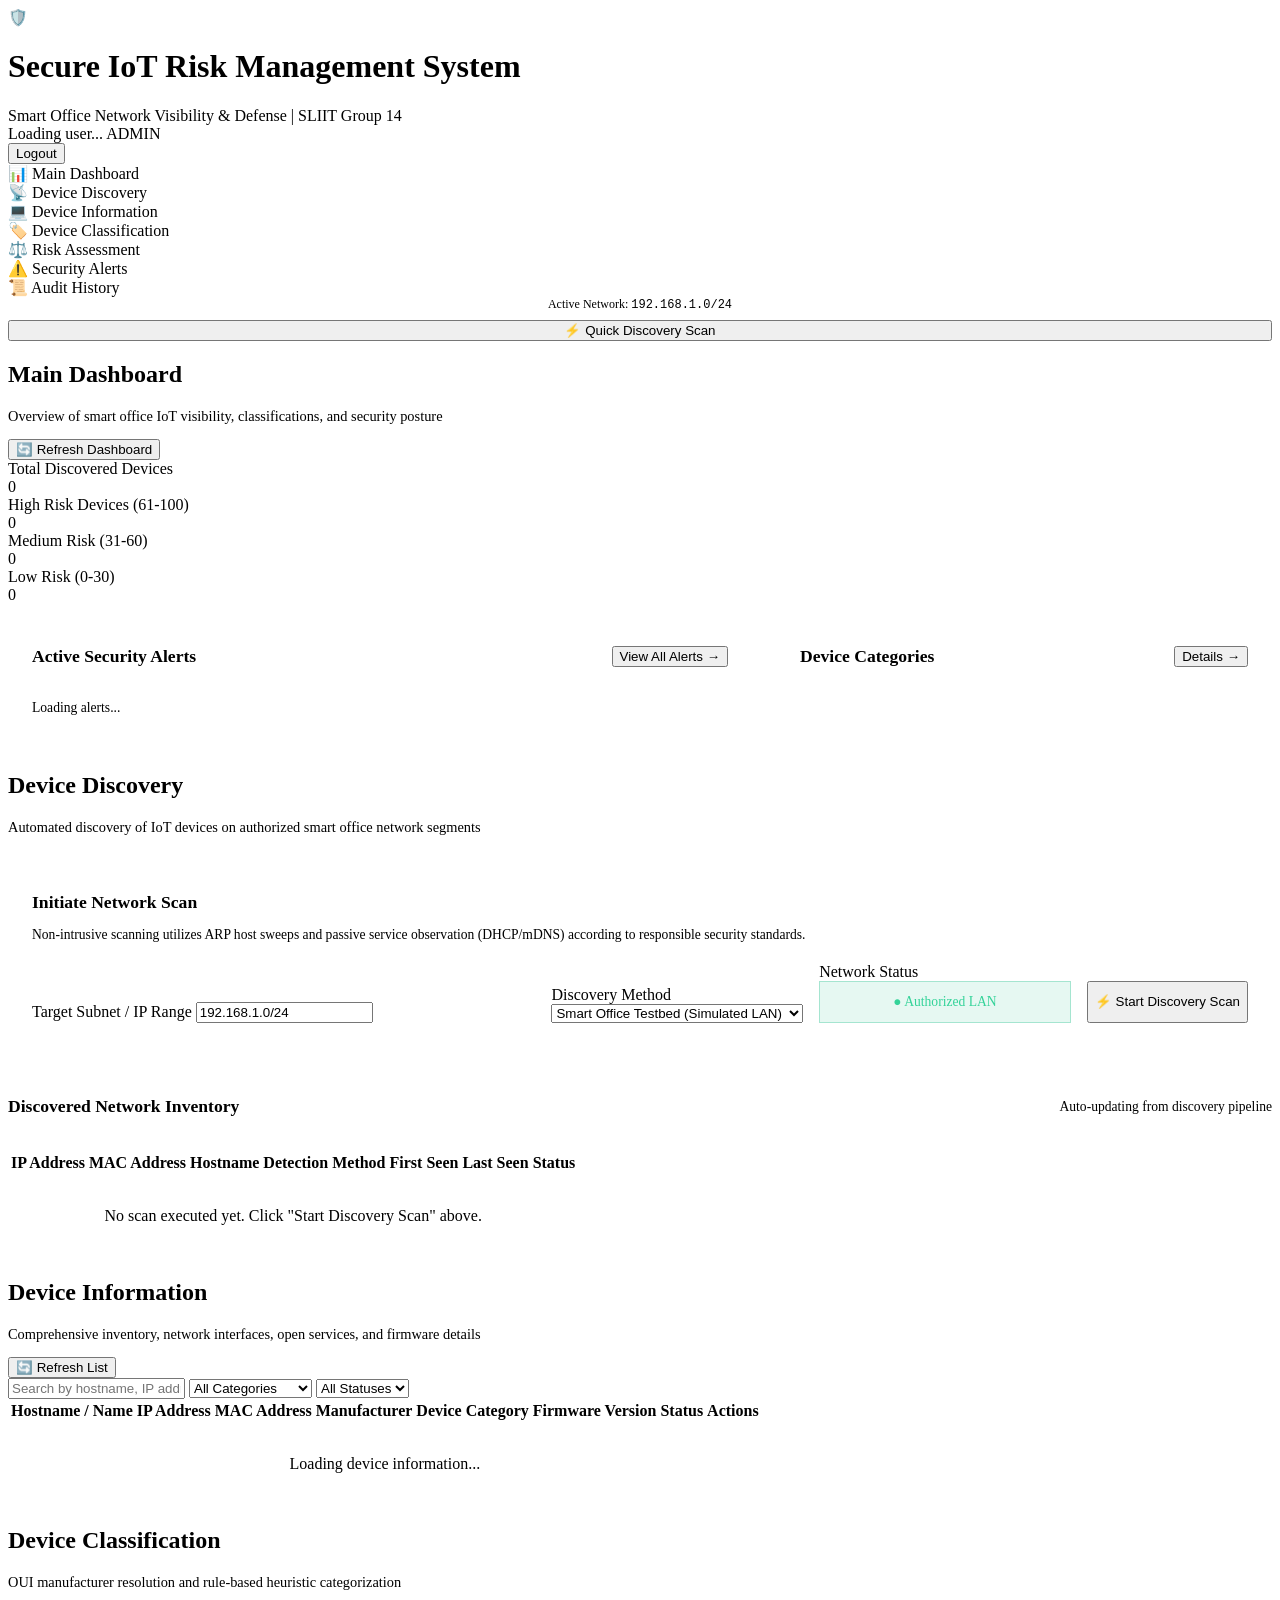
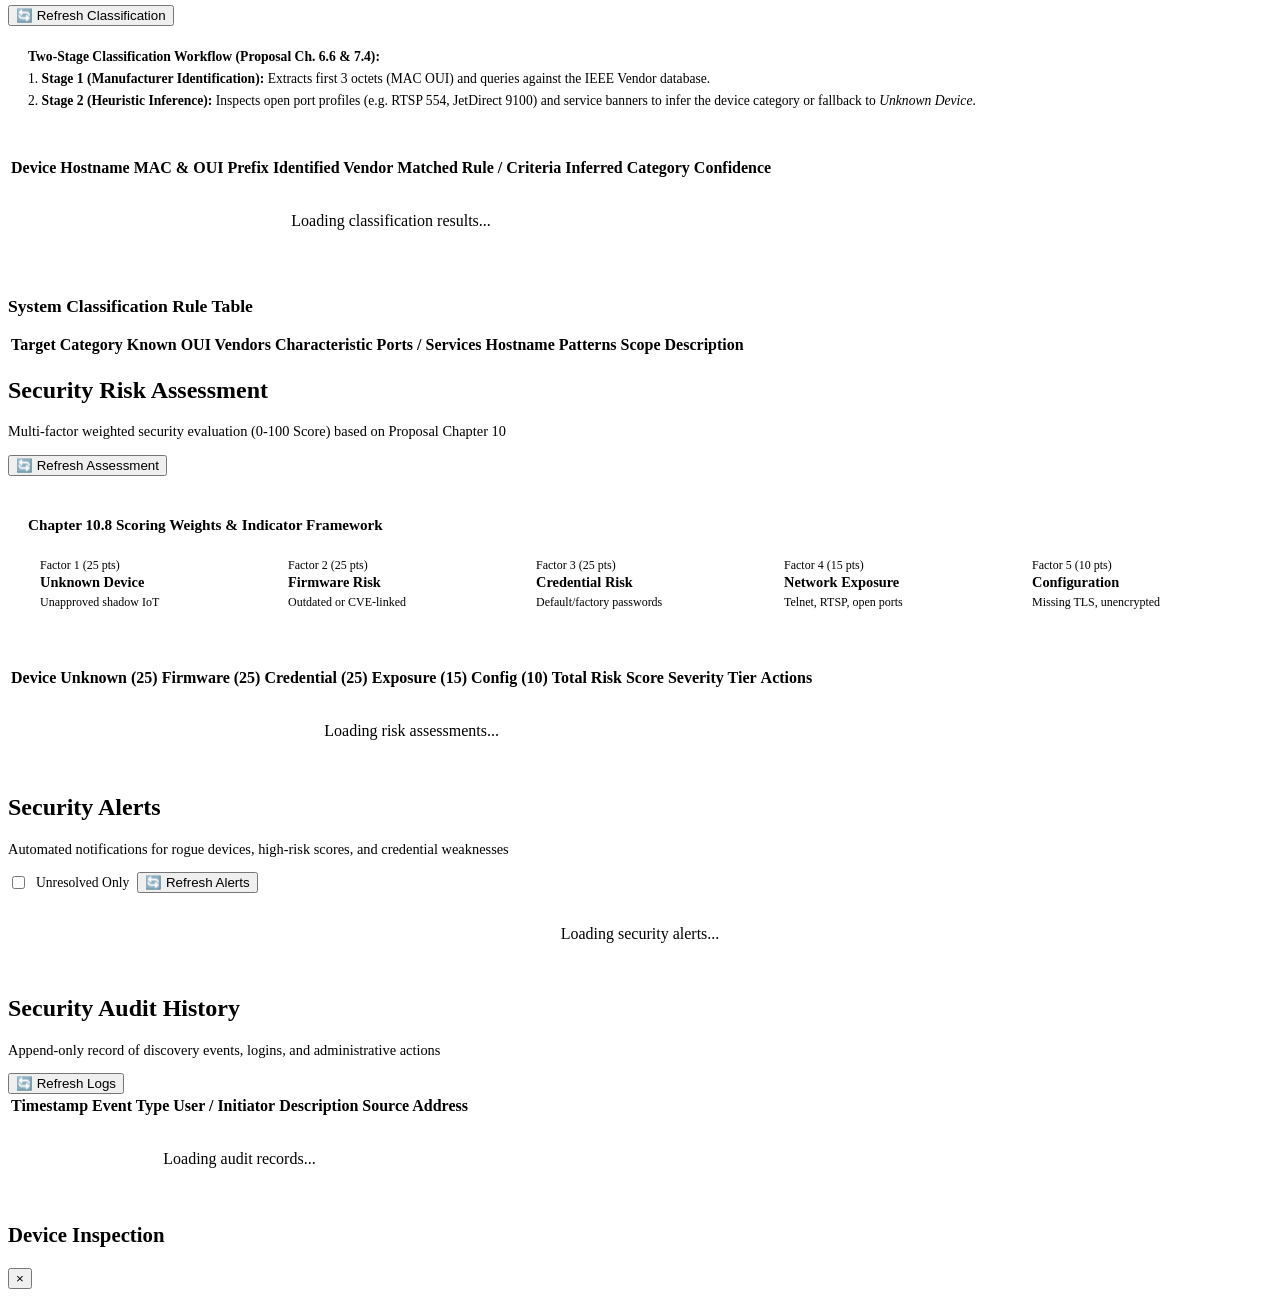
==== frontend/templates/index.html @ d56f6433 "Initial commit: Continuous IoT Risk Inspection System codebase" ====
<!DOCTYPE html>
<html lang="en">
<head>
  <meta charset="UTF-8">
  <meta name="viewport" content="width=device-width, initial-scale=1.0">
  <title>Secure IoT Device Discovery & Risk Management System</title>
  <link rel="stylesheet" href="/static/css/style.css">
</head>
<body>
  <!-- Header (Chapter 11.2) -->
  <header class="app-header">
    <div class="brand-section">
      <span class="brand-icon">🛡️</span>
      <div>
        <h1 class="brand-title">Secure IoT Risk Management System</h1>
        <div class="brand-sub">Smart Office Network Visibility & Defense | SLIIT Group 14</div>
      </div>
    </div>
    <div class="user-section">
      <div class="user-badge">
        <span id="user-display-name">Loading user...</span>
        <span id="user-role-badge" class="role-tag">ADMIN</span>
      </div>
      <button id="logout-btn" class="btn btn-secondary btn-sm" onclick="logout()">Logout</button>
    </div>
  </header>

  <!-- Main Application Body -->
  <div class="app-container">
    <!-- Navigation Sidebar (Item 3) -->
    <aside class="sidebar">
      <div class="nav-item active" data-view="dashboard-view" id="nav-dashboard">
        <span>📊</span> Main Dashboard
      </div>
      <div class="nav-item" data-view="discovery-view" id="nav-discovery">
        <span>📡</span> Device Discovery
      </div>
      <div class="nav-item" data-view="info-view" id="nav-info">
        <span>💻</span> Device Information
      </div>
      <div class="nav-item" data-view="classification-view" id="nav-classification">
        <span>🏷️</span> Device Classification
      </div>
      <div class="nav-item" data-view="risk-view" id="nav-risk">
        <span>⚖️</span> Risk Assessment
      </div>
      <div class="nav-item" data-view="alerts-view" id="nav-alerts">
        <span>⚠️</span> Security Alerts
        <span id="unresolved-alert-count" class="badge badge-high" style="margin-left: auto; display: none;">0</span>
      </div>
      <div class="nav-item" data-view="audit-view" id="nav-audit">
        <span>📜</span> Audit History
      </div>

      <div class="sidebar-bottom">
        <div style="font-size: 0.75rem; color: var(--text-muted); text-align: center; margin-bottom: 0.5rem;">
          Active Network: <code>192.168.1.0/24</code>
        </div>
        <button class="btn" style="width: 100%; justify-content: center;" onclick="quickScan()">
          ⚡ Quick Discovery Scan
        </button>
      </div>
    </aside>

    <!-- Main Content Area -->
    <main class="content-area">

      <!-- ================================================================= -->
      <!-- 1. MAIN DASHBOARD VIEW (Item 2)                                   -->
      <!-- ================================================================= -->
      <section id="dashboard-view" class="view-section active">
        <div class="page-title-row">
          <div>
            <h2 class="page-title">Main Dashboard</h2>
            <p style="color: var(--text-muted); font-size: 0.9rem;">Overview of smart office IoT visibility, classifications, and security posture</p>
          </div>
          <button class="btn btn-secondary btn-sm" onclick="loadDashboardOverview()">🔄 Refresh Dashboard</button>
        </div>

        <!-- Metric Stat Cards -->
        <div class="stats-grid">
          <div class="stat-card primary">
            <div class="stat-label">Total Discovered Devices</div>
            <div id="dash-stat-total" class="stat-value">0</div>
          </div>
          <div class="stat-card danger">
            <div class="stat-label">High Risk Devices (61-100)</div>
            <div id="dash-stat-high" class="stat-value">0</div>
          </div>
          <div class="stat-card warning">
            <div class="stat-label">Medium Risk (31-60)</div>
            <div id="dash-stat-medium" class="stat-value">0</div>
          </div>
          <div class="stat-card success">
            <div class="stat-label">Low Risk (0-30)</div>
            <div id="dash-stat-low" class="stat-value">0</div>
          </div>
        </div>

        <div style="display: grid; grid-template-columns: 3fr 2fr; gap: 1.5rem; margin-bottom: 2rem;">
          <!-- Recent Critical Alerts Summary -->
          <div style="background-color: var(--bg-card); border: 1px solid var(--border-color); border-radius: var(--radius); padding: 1.5rem;">
            <div style="display: flex; justify-content: space-between; align-items: center; margin-bottom: 1rem;">
              <h3 style="font-size: 1.1rem;">Active Security Alerts</h3>
              <button class="btn btn-secondary btn-sm" onclick="navigateTo('alerts-view')">View All Alerts →</button>
            </div>
            <div id="dash-recent-alerts">
              <div style="color: var(--text-muted); font-size: 0.85rem;">Loading alerts...</div>
            </div>
          </div>

          <!-- Network Classification Summary -->
          <div style="background-color: var(--bg-card); border: 1px solid var(--border-color); border-radius: var(--radius); padding: 1.5rem;">
            <div style="display: flex; justify-content: space-between; align-items: center; margin-bottom: 1rem;">
              <h3 style="font-size: 1.1rem;">Device Categories</h3>
              <button class="btn btn-secondary btn-sm" onclick="navigateTo('classification-view')">Details →</button>
            </div>
            <div id="dash-category-list" style="display: flex; flex-direction: column; gap: 0.75rem;">
              <!-- Dynamic bars -->
            </div>
          </div>
        </div>
      </section>

      <!-- ================================================================= -->
      <!-- 2. DEVICE DISCOVERY PAGE (Item 4)                                -->
      <!-- ================================================================= -->
      <section id="discovery-view" class="view-section">
        <div class="page-title-row">
          <div>
            <h2 class="page-title">Device Discovery</h2>
            <p style="color: var(--text-muted); font-size: 0.9rem;">Automated discovery of IoT devices on authorized smart office network segments</p>
          </div>
        </div>

        <!-- Discovery Controls Box -->
        <div style="background-color: var(--bg-card); border: 1px solid var(--border-color); border-radius: var(--radius); padding: 1.5rem; margin-bottom: 2rem;">
          <h3 style="font-size: 1.1rem; margin-bottom: 0.75rem;">Initiate Network Scan</h3>
          <p style="font-size: 0.85rem; color: var(--text-muted); margin-bottom: 1.25rem;">
            Non-intrusive scanning utilizes ARP host sweeps and passive service observation (DHCP/mDNS) according to responsible security standards.
          </p>

          <div style="display: grid; grid-template-columns: 2fr 1fr 1fr auto; gap: 1rem; align-items: end;">
            <div>
              <label class="form-label" for="scan-subnet">Target Subnet / IP Range</label>
              <input type="text" id="scan-subnet" class="form-input" value="192.168.1.0/24">
            </div>
            <div>
              <label class="form-label" for="scan-mode">Discovery Method</label>
              <select id="scan-mode" class="filter-select" style="width: 100%;">
                <option value="simulated">Smart Office Testbed (Simulated LAN)</option>
                <option value="active">Active Local Host Sweep (ARP/Socket)</option>
              </select>
            </div>
            <div>
              <label class="form-label">Network Status</label>
              <div style="padding: 0.75rem; background-color: rgba(16, 185, 129, 0.1); border: 1px solid rgba(16, 185, 129, 0.3); border-radius: var(--radius); color: #34d399; font-size: 0.85rem; text-align: center;">
                ● Authorized LAN
              </div>
            </div>
            <div>
              <button id="exec-scan-btn" class="btn" onclick="executeDiscoveryScan()" style="height: 42px;">
                ⚡ Start Discovery Scan
              </button>
            </div>
          </div>

          <div id="scan-feedback" style="margin-top: 1rem; display: none; padding: 0.75rem; border-radius: var(--radius); font-size: 0.85rem;"></div>
        </div>

        <!-- Discovered Assets Table -->
        <div style="display: flex; justify-content: space-between; align-items: center; margin-bottom: 1rem;">
          <h3 style="font-size: 1.1rem;">Discovered Network Inventory</h3>
          <span style="font-size: 0.85rem; color: var(--text-muted);">Auto-updating from discovery pipeline</span>
        </div>

        <div class="table-container">
          <table class="data-table">
            <thead>
              <tr>
                <th>IP Address</th>
                <th>MAC Address</th>
                <th>Hostname</th>
                <th>Detection Method</th>
                <th>First Seen</th>
                <th>Last Seen</th>
                <th>Status</th>
              </tr>
            </thead>
            <tbody id="discovery-table-body">
              <tr>
                <td colspan="7" style="text-align: center; color: var(--text-muted); padding: 2rem;">No scan executed yet. Click "Start Discovery Scan" above.</td>
              </tr>
            </tbody>
          </table>
        </div>
      </section>

      <!-- ================================================================= -->
      <!-- 3. DEVICE INFORMATION PAGE (Item 5)                              -->
      <!-- ================================================================= -->
      <section id="info-view" class="view-section">
        <div class="page-title-row">
          <div>
            <h2 class="page-title">Device Information</h2>
            <p style="color: var(--text-muted); font-size: 0.9rem;">Comprehensive inventory, network interfaces, open services, and firmware details</p>
          </div>
          <button class="btn btn-secondary btn-sm" onclick="loadDeviceInventory()">🔄 Refresh List</button>
        </div>

        <!-- Search & Filter Controls -->
        <div class="controls-bar">
          <input type="text" id="info-search" class="search-input" placeholder="Search by hostname, IP address, MAC, or manufacturer..." oninput="filterDeviceInventory()">
          <select id="info-filter-type" class="filter-select" onchange="filterDeviceInventory()">
            <option value="">All Categories</option>
            <option value="CCTV Camera">CCTV Camera</option>
            <option value="Printer">Printer</option>
            <option value="Smart Lock">Smart Lock</option>
            <option value="Sensor">Sensor</option>
            <option value="Smart Plug">Smart Plug</option>
            <option value="Network Device">Network Device</option>
            <option value="Unknown Device">Unknown Device</option>
          </select>
          <select id="info-filter-status" class="filter-select" onchange="filterDeviceInventory()">
            <option value="">All Statuses</option>
            <option value="Online">Online</option>
            <option value="Offline">Offline</option>
          </select>
        </div>

        <!-- Device Info Table -->
        <div class="table-container">
          <table class="data-table">
            <thead>
              <tr>
                <th>Hostname / Name</th>
                <th>IP Address</th>
                <th>MAC Address</th>
                <th>Manufacturer</th>
                <th>Device Category</th>
                <th>Firmware Version</th>
                <th>Status</th>
                <th>Actions</th>
              </tr>
            </thead>
            <tbody id="info-table-body">
              <tr>
                <td colspan="8" style="text-align: center; color: var(--text-muted); padding: 2rem;">Loading device information...</td>
              </tr>
            </tbody>
          </table>
        </div>
      </section>

      <!-- ================================================================= -->
      <!-- 4. DEVICE CLASSIFICATION PAGE (Item 6)                           -->
      <!-- ================================================================= -->
      <section id="classification-view" class="view-section">
        <div class="page-title-row">
          <div>
            <h2 class="page-title">Device Classification</h2>
            <p style="color: var(--text-muted); font-size: 0.9rem;">OUI manufacturer resolution and rule-based heuristic categorization</p>
          </div>
          <button class="btn btn-secondary btn-sm" onclick="loadClassificationData()">🔄 Refresh Classification</button>
        </div>

        <!-- Methodology Banner -->
        <div style="background-color: var(--bg-card); border: 1px solid var(--border-color); border-radius: var(--radius); padding: 1.25rem; margin-bottom: 1.5rem; font-size: 0.85rem; line-height: 1.6;">
          <strong>Two-Stage Classification Workflow (Proposal Ch. 6.6 & 7.4):</strong>
          <br>
          1. <strong>Stage 1 (Manufacturer Identification):</strong> Extracts first 3 octets (MAC OUI) and queries against the IEEE Vendor database.
          <br>
          2. <strong>Stage 2 (Heuristic Inference):</strong> Inspects open port profiles (e.g. RTSP 554, JetDirect 9100) and service banners to infer the device category or fallback to <em>Unknown Device</em>.
        </div>

        <div class="table-container" style="margin-bottom: 2rem;">
          <table class="data-table">
            <thead>
              <tr>
                <th>Device Hostname</th>
                <th>MAC & OUI Prefix</th>
                <th>Identified Vendor</th>
                <th>Matched Rule / Criteria</th>
                <th>Inferred Category</th>
                <th>Confidence</th>
              </tr>
            </thead>
            <tbody id="classification-table-body">
              <tr>
                <td colspan="6" style="text-align: center; color: var(--text-muted); padding: 2rem;">Loading classification results...</td>
              </tr>
            </tbody>
          </table>
        </div>

        <!-- Predefined Classification Rules Reference Table -->
        <h3 style="font-size: 1.1rem; margin-bottom: 1rem;">System Classification Rule Table</h3>
        <div class="table-container">
          <table class="data-table">
            <thead>
              <tr>
                <th>Target Category</th>
                <th>Known OUI Vendors</th>
                <th>Characteristic Ports / Services</th>
                <th>Hostname Patterns</th>
                <th>Scope Description</th>
              </tr>
            </thead>
            <tbody id="rules-table-body">
              <!-- Dynamically populated from /api/classification/rules -->
            </tbody>
          </table>
        </div>
      </section>

      <!-- ================================================================= -->
      <!-- 5. RISK ASSESSMENT PAGE (Item 7)                                  -->
      <!-- ================================================================= -->
      <section id="risk-view" class="view-section">
        <div class="page-title-row">
          <div>
            <h2 class="page-title">Security Risk Assessment</h2>
            <p style="color: var(--text-muted); font-size: 0.9rem;">Multi-factor weighted security evaluation (0-100 Score) based on Proposal Chapter 10</p>
          </div>
          <button class="btn btn-secondary btn-sm" onclick="loadRiskAssessmentData()">🔄 Refresh Assessment</button>
        </div>

        <!-- 5-Factor Model Summary Cards -->
        <div style="background-color: var(--bg-card); border: 1px solid var(--border-color); border-radius: var(--radius); padding: 1.25rem; margin-bottom: 1.5rem;">
          <h4 style="font-size: 0.95rem; margin-bottom: 0.75rem;">Chapter 10.8 Scoring Weights & Indicator Framework</h4>
          <div style="display: grid; grid-template-columns: repeat(auto-fit, minmax(180px, 1fr)); gap: 1rem;">
            <div style="background-color: var(--bg-main); padding: 0.75rem; border-radius: var(--radius); border-left: 3px solid var(--danger);">
              <div style="font-size: 0.75rem; color: var(--text-muted);">Factor 1 (25 pts)</div>
              <strong style="font-size: 0.9rem;">Unknown Device</strong>
              <div style="font-size: 0.75rem; color: var(--text-muted); margin-top: 0.25rem;">Unapproved shadow IoT</div>
            </div>
            <div style="background-color: var(--bg-main); padding: 0.75rem; border-radius: var(--radius); border-left: 3px solid var(--danger);">
              <div style="font-size: 0.75rem; color: var(--text-muted);">Factor 2 (25 pts)</div>
              <strong style="font-size: 0.9rem;">Firmware Risk</strong>
              <div style="font-size: 0.75rem; color: var(--text-muted); margin-top: 0.25rem;">Outdated or CVE-linked</div>
            </div>
            <div style="background-color: var(--bg-main); padding: 0.75rem; border-radius: var(--radius); border-left: 3px solid var(--danger);">
              <div style="font-size: 0.75rem; color: var(--text-muted);">Factor 3 (25 pts)</div>
              <strong style="font-size: 0.9rem;">Credential Risk</strong>
              <div style="font-size: 0.75rem; color: var(--text-muted); margin-top: 0.25rem;">Default/factory passwords</div>
            </div>
            <div style="background-color: var(--bg-main); padding: 0.75rem; border-radius: var(--radius); border-left: 3px solid var(--warning);">
              <div style="font-size: 0.75rem; color: var(--text-muted);">Factor 4 (15 pts)</div>
              <strong style="font-size: 0.9rem;">Network Exposure</strong>
              <div style="font-size: 0.75rem; color: var(--text-muted); margin-top: 0.25rem;">Telnet, RTSP, open ports</div>
            </div>
            <div style="background-color: var(--bg-main); padding: 0.75rem; border-radius: var(--radius); border-left: 3px solid var(--primary);">
              <div style="font-size: 0.75rem; color: var(--text-muted);">Factor 5 (10 pts)</div>
              <strong style="font-size: 0.9rem;">Configuration</strong>
              <div style="font-size: 0.75rem; color: var(--text-muted); margin-top: 0.25rem;">Missing TLS, unencrypted</div>
            </div>
          </div>
        </div>

        <!-- Risk Assessment Table -->
        <div class="table-container">
          <table class="data-table">
            <thead>
              <tr>
                <th>Device</th>
                <th>Unknown (25)</th>
                <th>Firmware (25)</th>
                <th>Credential (25)</th>
                <th>Exposure (15)</th>
                <th>Config (10)</th>
                <th>Total Risk Score</th>
                <th>Severity Tier</th>
                <th>Actions</th>
              </tr>
            </thead>
            <tbody id="risk-table-body">
              <tr>
                <td colspan="9" style="text-align: center; color: var(--text-muted); padding: 2rem;">Loading risk assessments...</td>
              </tr>
            </tbody>
          </table>
        </div>
      </section>

      <!-- ================================================================= -->
      <!-- 6. ALERTS SECTION (Item 8)                                       -->
      <!-- ================================================================= -->
      <section id="alerts-view" class="view-section">
        <div class="page-title-row">
          <div>
            <h2 class="page-title">Security Alerts</h2>
            <p style="color: var(--text-muted); font-size: 0.9rem;">Automated notifications for rogue devices, high-risk scores, and credential weaknesses</p>
          </div>
          <div style="display: flex; gap: 0.5rem; align-items: center;">
            <label style="display: flex; align-items: center; gap: 0.5rem; font-size: 0.85rem; color: var(--text-muted); cursor: pointer;">
              <input type="checkbox" id="unresolved-alerts-check" onchange="loadAlerts()"> Unresolved Only
            </label>
            <button class="btn btn-secondary btn-sm" onclick="loadAlerts()">🔄 Refresh Alerts</button>
          </div>
        </div>

        <!-- Alert Cards Container -->
        <div id="alerts-feed-container">
          <div style="text-align: center; color: var(--text-muted); padding: 2rem;">Loading security alerts...</div>
        </div>
      </section>

      <!-- ================================================================= -->
      <!-- 7. AUDIT LOG VIEW                                                 -->
      <!-- ================================================================= -->
      <section id="audit-view" class="view-section">
        <div class="page-title-row">
          <div>
            <h2 class="page-title">Security Audit History</h2>
            <p style="color: var(--text-muted); font-size: 0.9rem;">Append-only record of discovery events, logins, and administrative actions</p>
          </div>
          <button class="btn btn-secondary btn-sm" onclick="loadAuditLogs()">🔄 Refresh Logs</button>
        </div>

        <div class="table-container">
          <table class="data-table">
            <thead>
              <tr>
                <th>Timestamp</th>
                <th>Event Type</th>
                <th>User / Initiator</th>
                <th>Description</th>
                <th>Source Address</th>
              </tr>
            </thead>
            <tbody id="audit-table-body">
              <tr>
                <td colspan="5" style="text-align: center; color: var(--text-muted); padding: 2rem;">Loading audit records...</td>
              </tr>
            </tbody>
          </table>
        </div>
      </section>

    </main>
  </div>

  <!-- Device Detail / Risk Factor Modal Dialog -->
  <div id="detail-modal" class="modal-backdrop">
    <div class="modal-box">
      <div class="modal-header">
        <div>
          <h3 id="modal-device-name" style="font-size: 1.3rem;">Device Inspection</h3>
          <div id="modal-device-meta" style="font-size: 0.85rem; color: var(--text-muted); margin-top: 0.25rem;"></div>
        </div>
        <button class="close-btn" onclick="closeDetailModal()">&times;</button>
      </div>

      <div id="modal-content">
        <!-- Injected dynamic content -->
      </div>
    </div>
  </div>

  <script src="/static/js/auth.js"></script>
  <script src="/static/js/app.js"></script>
</body>
</html>
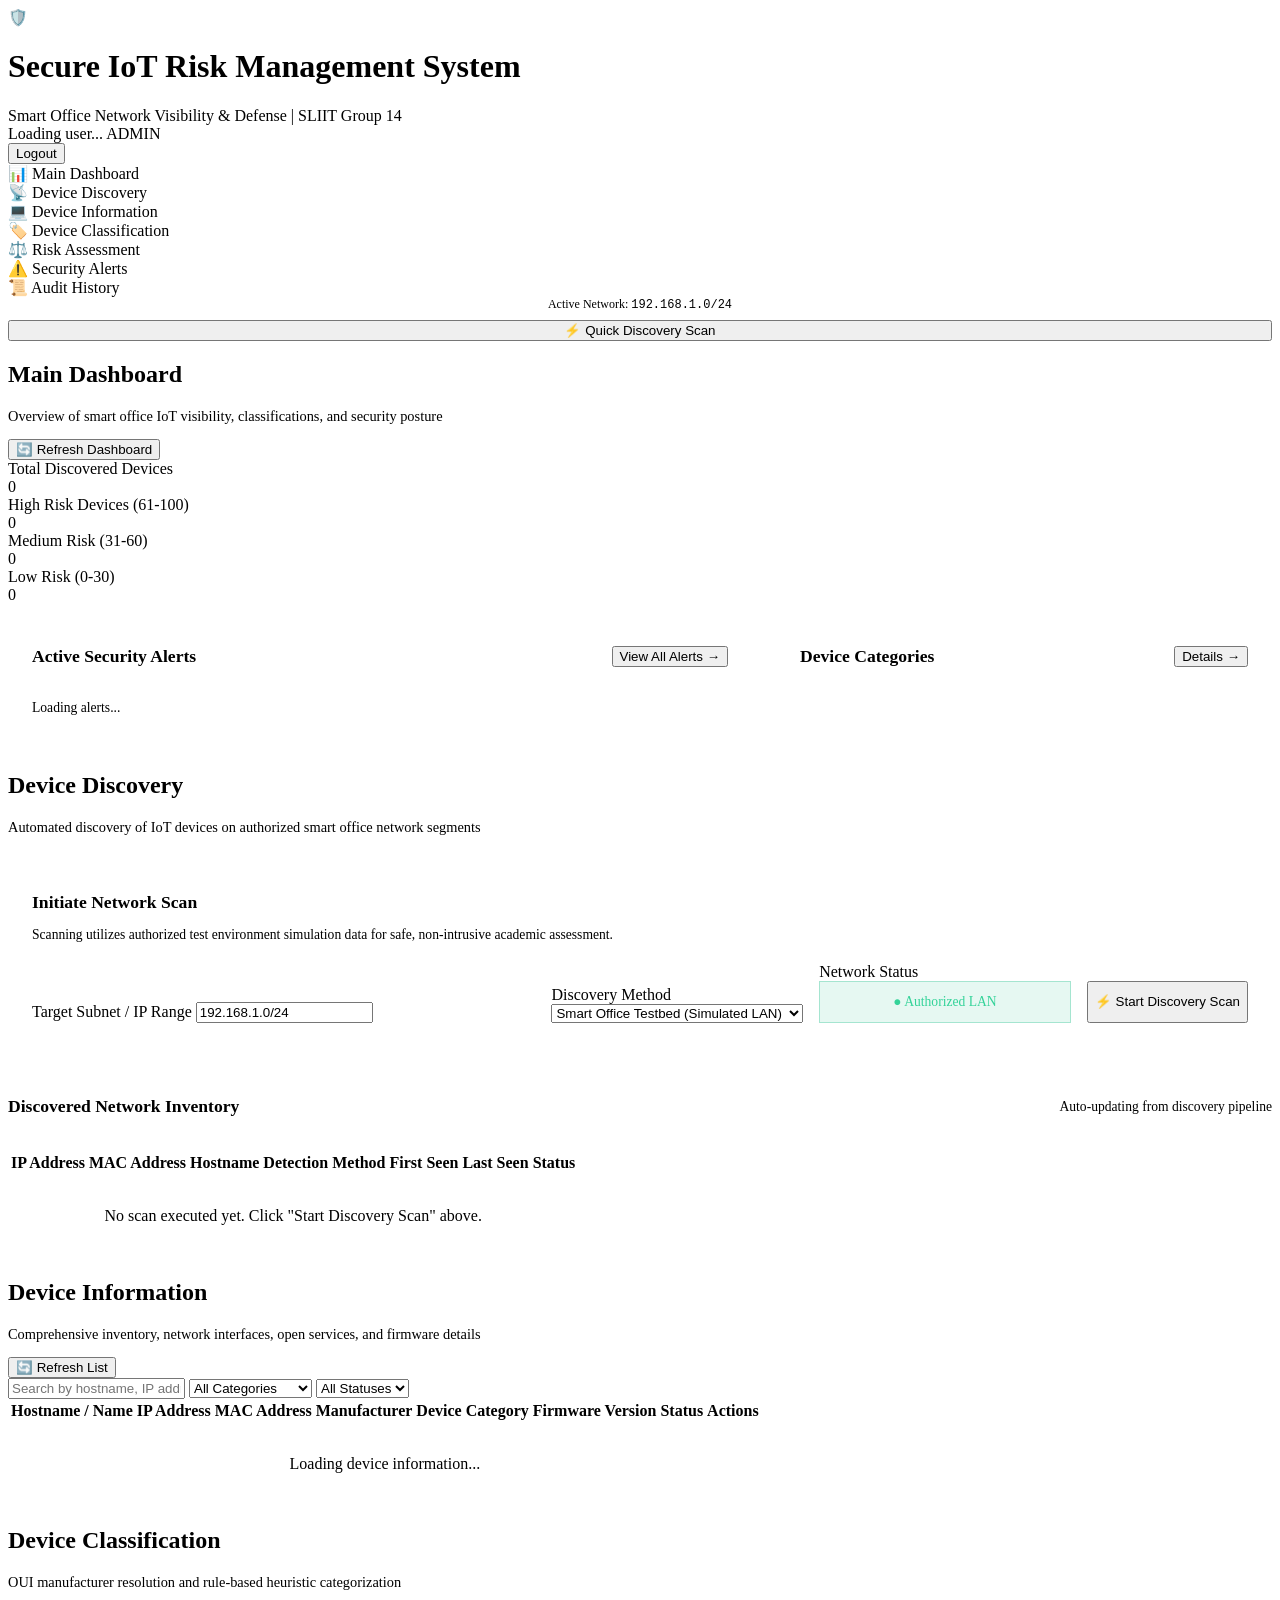
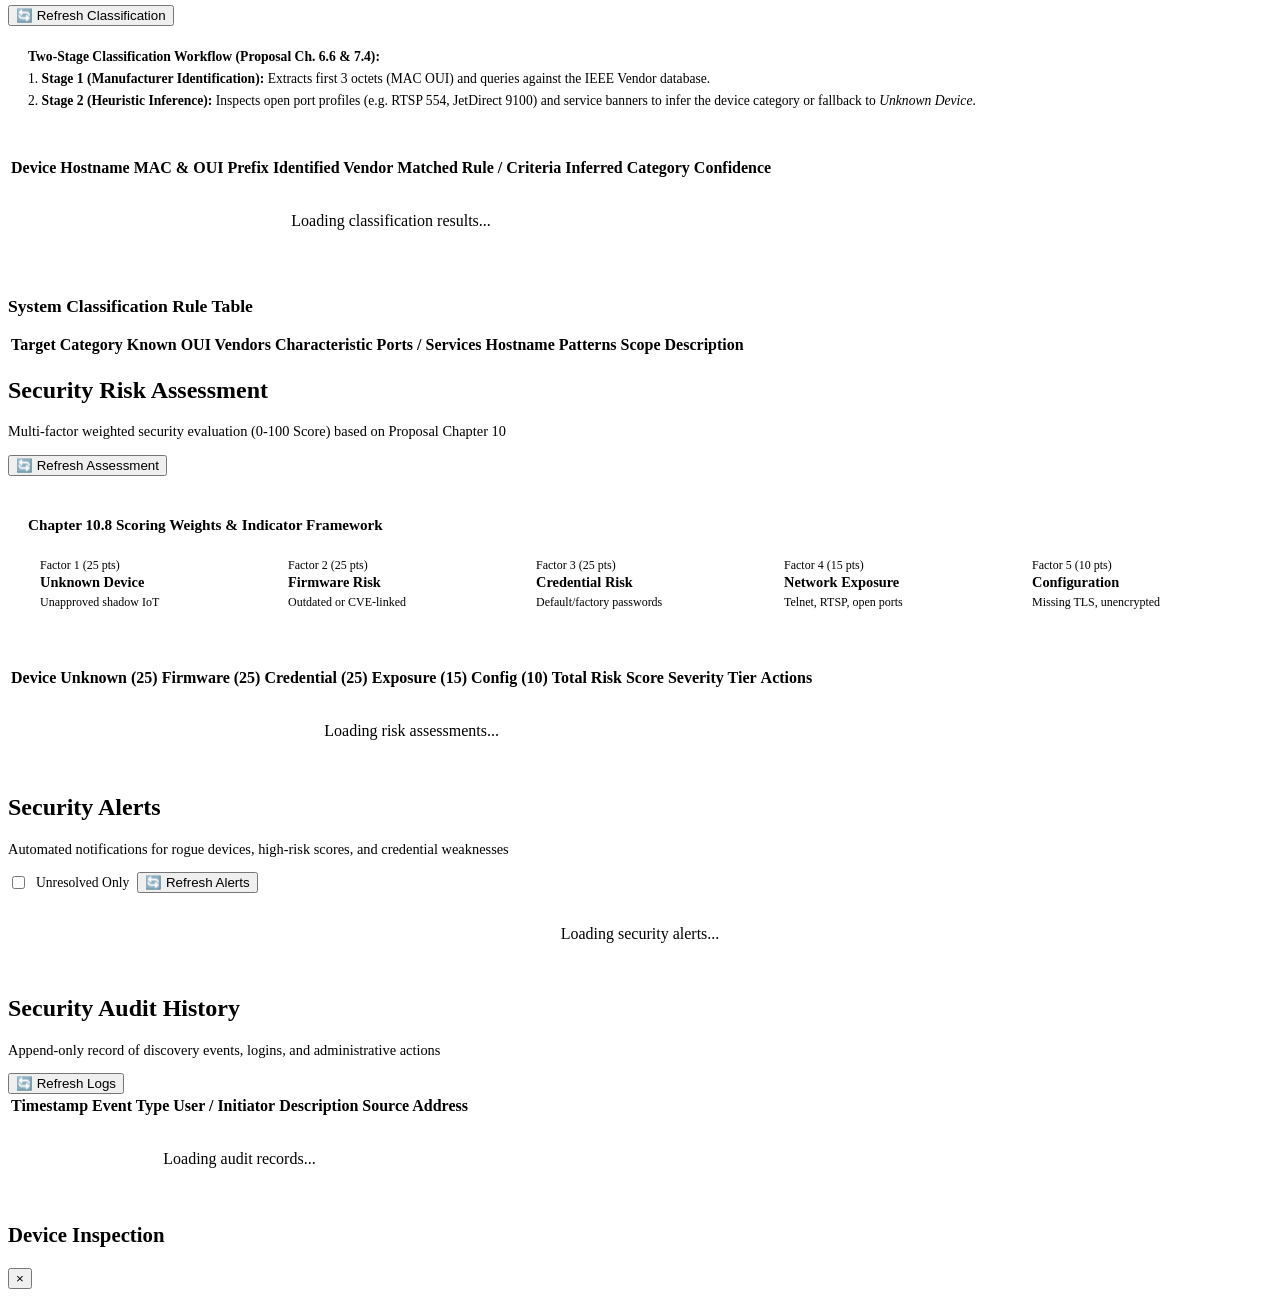
==== commit f917299a: "fix: resolve SQLite deadlock during discovery and finalize E2E review" ====
--- a/frontend/templates/index.html
+++ b/frontend/templates/index.html
@@ -98,7 +98,7 @@
         </div>
 
         <div style="display: grid; grid-template-columns: 3fr 2fr; gap: 1.5rem; margin-bottom: 2rem;">
-          <!-- Recent Critical Alerts Summary -->
+          <!-- Recent High Alerts Summary -->
           <div style="background-color: var(--bg-card); border: 1px solid var(--border-color); border-radius: var(--radius); padding: 1.5rem;">
             <div style="display: flex; justify-content: space-between; align-items: center; margin-bottom: 1rem;">
               <h3 style="font-size: 1.1rem;">Active Security Alerts</h3>
@@ -137,7 +137,7 @@
         <div style="background-color: var(--bg-card); border: 1px solid var(--border-color); border-radius: var(--radius); padding: 1.5rem; margin-bottom: 2rem;">
           <h3 style="font-size: 1.1rem; margin-bottom: 0.75rem;">Initiate Network Scan</h3>
           <p style="font-size: 0.85rem; color: var(--text-muted); margin-bottom: 1.25rem;">
-            Non-intrusive scanning utilizes ARP host sweeps and passive service observation (DHCP/mDNS) according to responsible security standards.
+            Scanning utilizes authorized test environment simulation data for safe, non-intrusive academic assessment.
           </p>
 
           <div style="display: grid; grid-template-columns: 2fr 1fr 1fr auto; gap: 1rem; align-items: end;">
@@ -149,7 +149,7 @@
               <label class="form-label" for="scan-mode">Discovery Method</label>
               <select id="scan-mode" class="filter-select" style="width: 100%;">
                 <option value="simulated">Smart Office Testbed (Simulated LAN)</option>
-                <option value="active">Active Local Host Sweep (ARP/Socket)</option>
+                <option value="active">Active Local Host Sweep (Fallback to Simulation)</option>
               </select>
             </div>
             <div>
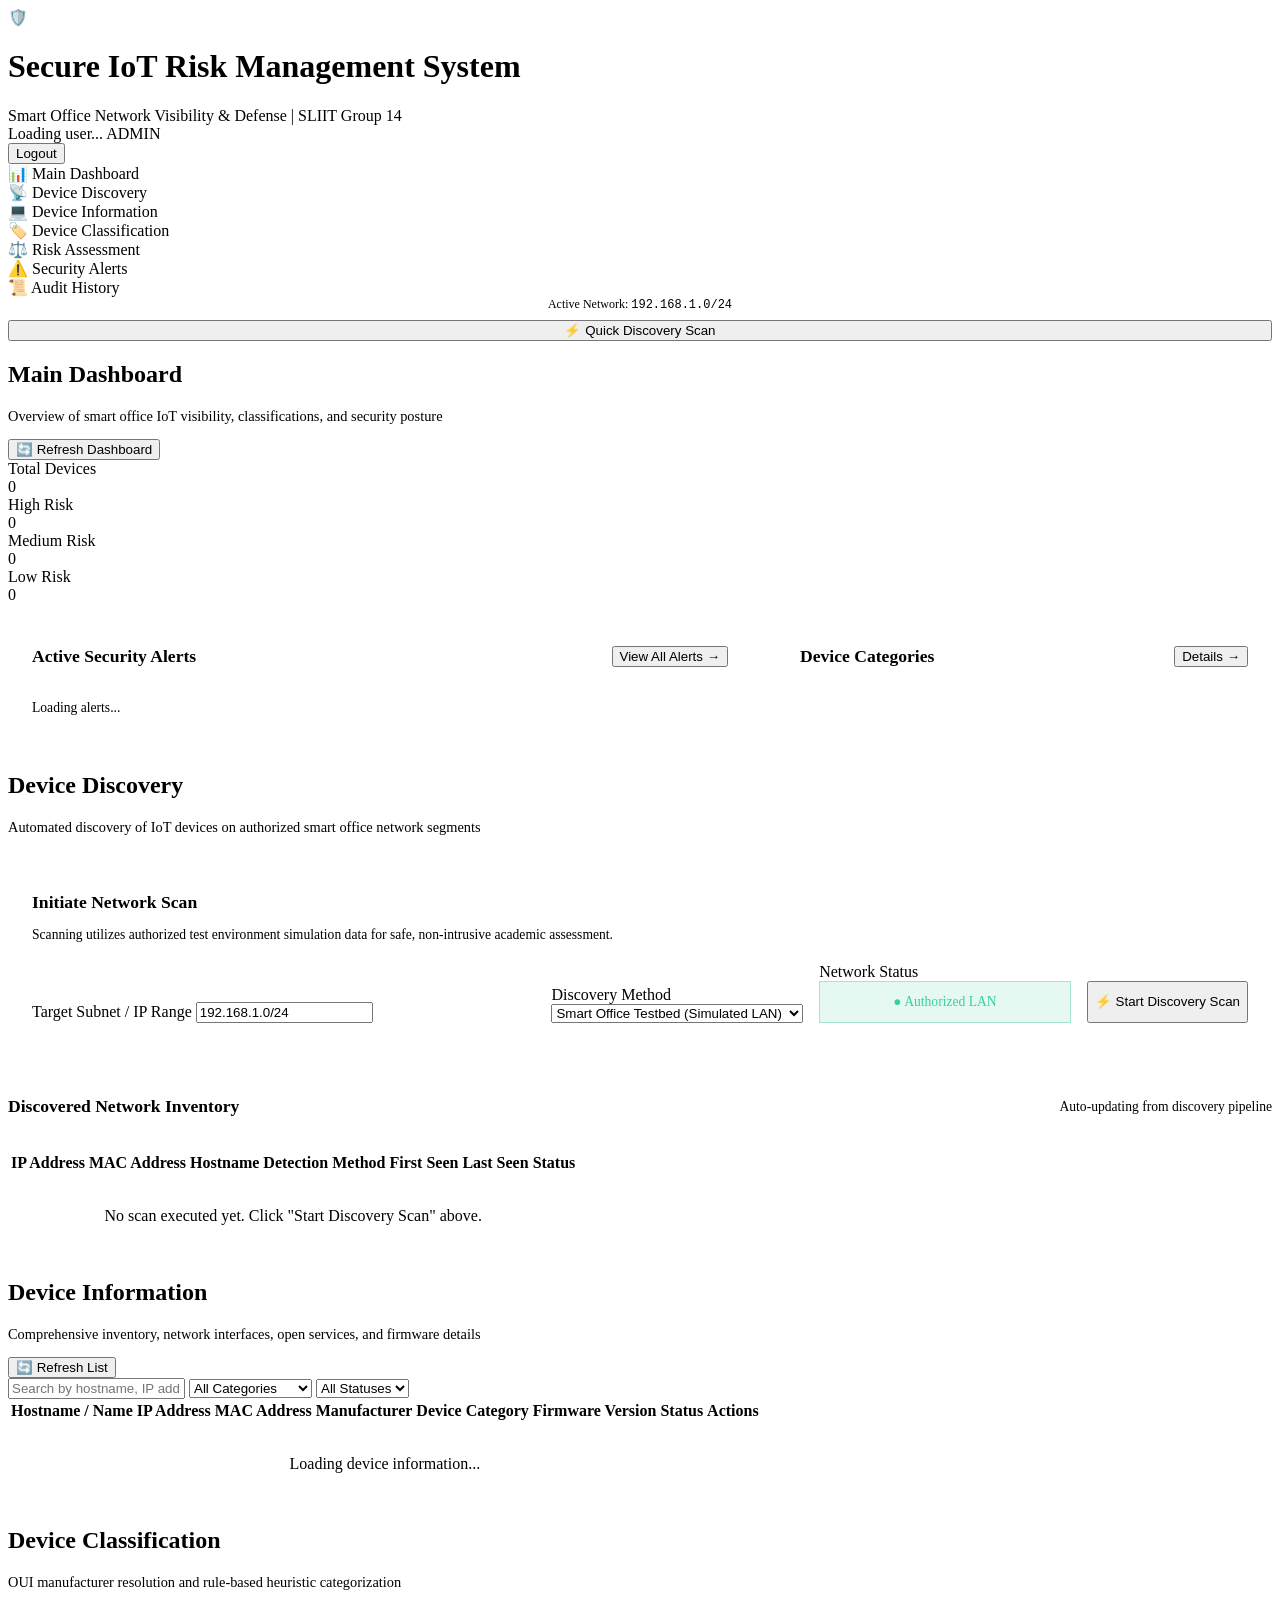
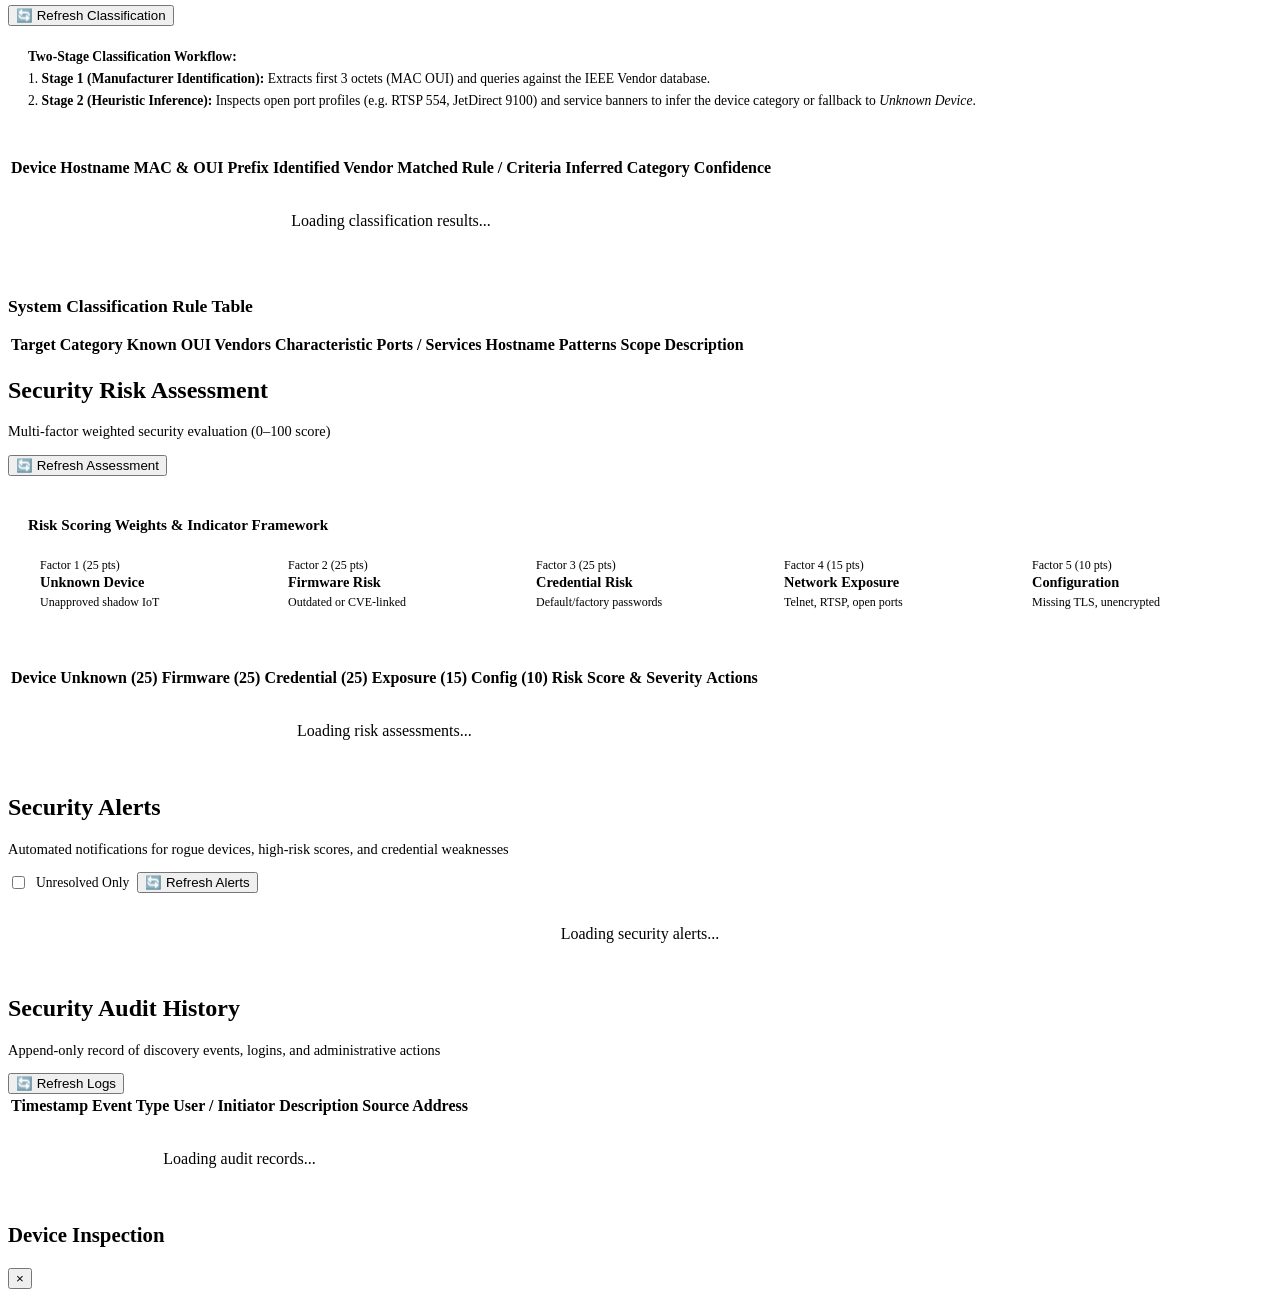
==== commit e2924f8d: "UI: Complete SOC dashboard redesign, remove academic references, and deduplicate alerts" ====
--- a/frontend/templates/index.html
+++ b/frontend/templates/index.html
@@ -4,7 +4,7 @@
   <meta charset="UTF-8">
   <meta name="viewport" content="width=device-width, initial-scale=1.0">
   <title>Secure IoT Device Discovery & Risk Management System</title>
-  <link rel="stylesheet" href="/static/css/style.css">
+  <link rel="stylesheet" href="/static/css/style.css?v=2">
 </head>
 <body>
   <!-- Header (Chapter 11.2) -->
@@ -79,21 +79,21 @@
 
         <!-- Metric Stat Cards -->
         <div class="stats-grid">
-          <div class="stat-card primary">
-            <div class="stat-label">Total Discovered Devices</div>
+          <div class="stat-card" style="border-top: 3px solid var(--primary);">
+            <div class="stat-label">Total Devices</div>
             <div id="dash-stat-total" class="stat-value">0</div>
           </div>
-          <div class="stat-card danger">
-            <div class="stat-label">High Risk Devices (61-100)</div>
-            <div id="dash-stat-high" class="stat-value">0</div>
-          </div>
-          <div class="stat-card warning">
-            <div class="stat-label">Medium Risk (31-60)</div>
-            <div id="dash-stat-medium" class="stat-value">0</div>
-          </div>
-          <div class="stat-card success">
-            <div class="stat-label">Low Risk (0-30)</div>
-            <div id="dash-stat-low" class="stat-value">0</div>
+          <div class="stat-card" style="border-top: 3px solid var(--danger);">
+            <div class="stat-label">High Risk</div>
+            <div id="dash-stat-high" class="stat-value" style="color: var(--danger);">0</div>
+          </div>
+          <div class="stat-card" style="border-top: 3px solid var(--warning);">
+            <div class="stat-label">Medium Risk</div>
+            <div id="dash-stat-medium" class="stat-value" style="color: var(--warning);">0</div>
+          </div>
+          <div class="stat-card" style="border-top: 3px solid var(--success);">
+            <div class="stat-label">Low Risk</div>
+            <div id="dash-stat-low" class="stat-value" style="color: var(--success);">0</div>
           </div>
         </div>
 
@@ -266,7 +266,7 @@
 
         <!-- Methodology Banner -->
         <div style="background-color: var(--bg-card); border: 1px solid var(--border-color); border-radius: var(--radius); padding: 1.25rem; margin-bottom: 1.5rem; font-size: 0.85rem; line-height: 1.6;">
-          <strong>Two-Stage Classification Workflow (Proposal Ch. 6.6 & 7.4):</strong>
+          <strong>Two-Stage Classification Workflow:</strong>
           <br>
           1. <strong>Stage 1 (Manufacturer Identification):</strong> Extracts first 3 octets (MAC OUI) and queries against the IEEE Vendor database.
           <br>
@@ -320,14 +320,14 @@
         <div class="page-title-row">
           <div>
             <h2 class="page-title">Security Risk Assessment</h2>
-            <p style="color: var(--text-muted); font-size: 0.9rem;">Multi-factor weighted security evaluation (0-100 Score) based on Proposal Chapter 10</p>
+            <p style="color: var(--text-muted); font-size: 0.9rem;">Multi-factor weighted security evaluation (0–100 score)</p>
           </div>
           <button class="btn btn-secondary btn-sm" onclick="loadRiskAssessmentData()">🔄 Refresh Assessment</button>
         </div>
 
         <!-- 5-Factor Model Summary Cards -->
         <div style="background-color: var(--bg-card); border: 1px solid var(--border-color); border-radius: var(--radius); padding: 1.25rem; margin-bottom: 1.5rem;">
-          <h4 style="font-size: 0.95rem; margin-bottom: 0.75rem;">Chapter 10.8 Scoring Weights & Indicator Framework</h4>
+          <h4 style="font-size: 0.95rem; margin-bottom: 0.75rem;">Risk Scoring Weights & Indicator Framework</h4>
           <div style="display: grid; grid-template-columns: repeat(auto-fit, minmax(180px, 1fr)); gap: 1rem;">
             <div style="background-color: var(--bg-main); padding: 0.75rem; border-radius: var(--radius); border-left: 3px solid var(--danger);">
               <div style="font-size: 0.75rem; color: var(--text-muted);">Factor 1 (25 pts)</div>
@@ -368,14 +368,13 @@
                 <th>Credential (25)</th>
                 <th>Exposure (15)</th>
                 <th>Config (10)</th>
-                <th>Total Risk Score</th>
-                <th>Severity Tier</th>
+                <th>Risk Score & Severity</th>
                 <th>Actions</th>
               </tr>
             </thead>
             <tbody id="risk-table-body">
               <tr>
-                <td colspan="9" style="text-align: center; color: var(--text-muted); padding: 2rem;">Loading risk assessments...</td>
+                <td colspan="8" style="text-align: center; color: var(--text-muted); padding: 2rem;">Loading risk assessments...</td>
               </tr>
             </tbody>
           </table>
@@ -457,7 +456,10 @@
     </div>
   </div>
 
+  <!-- Toast Notification Container -->
+  <div id="toast-container" class="toast-container"></div>
+
   <script src="/static/js/auth.js"></script>
-  <script src="/static/js/app.js"></script>
+  <script src="/static/js/app.js?v=2"></script>
 </body>
 </html>
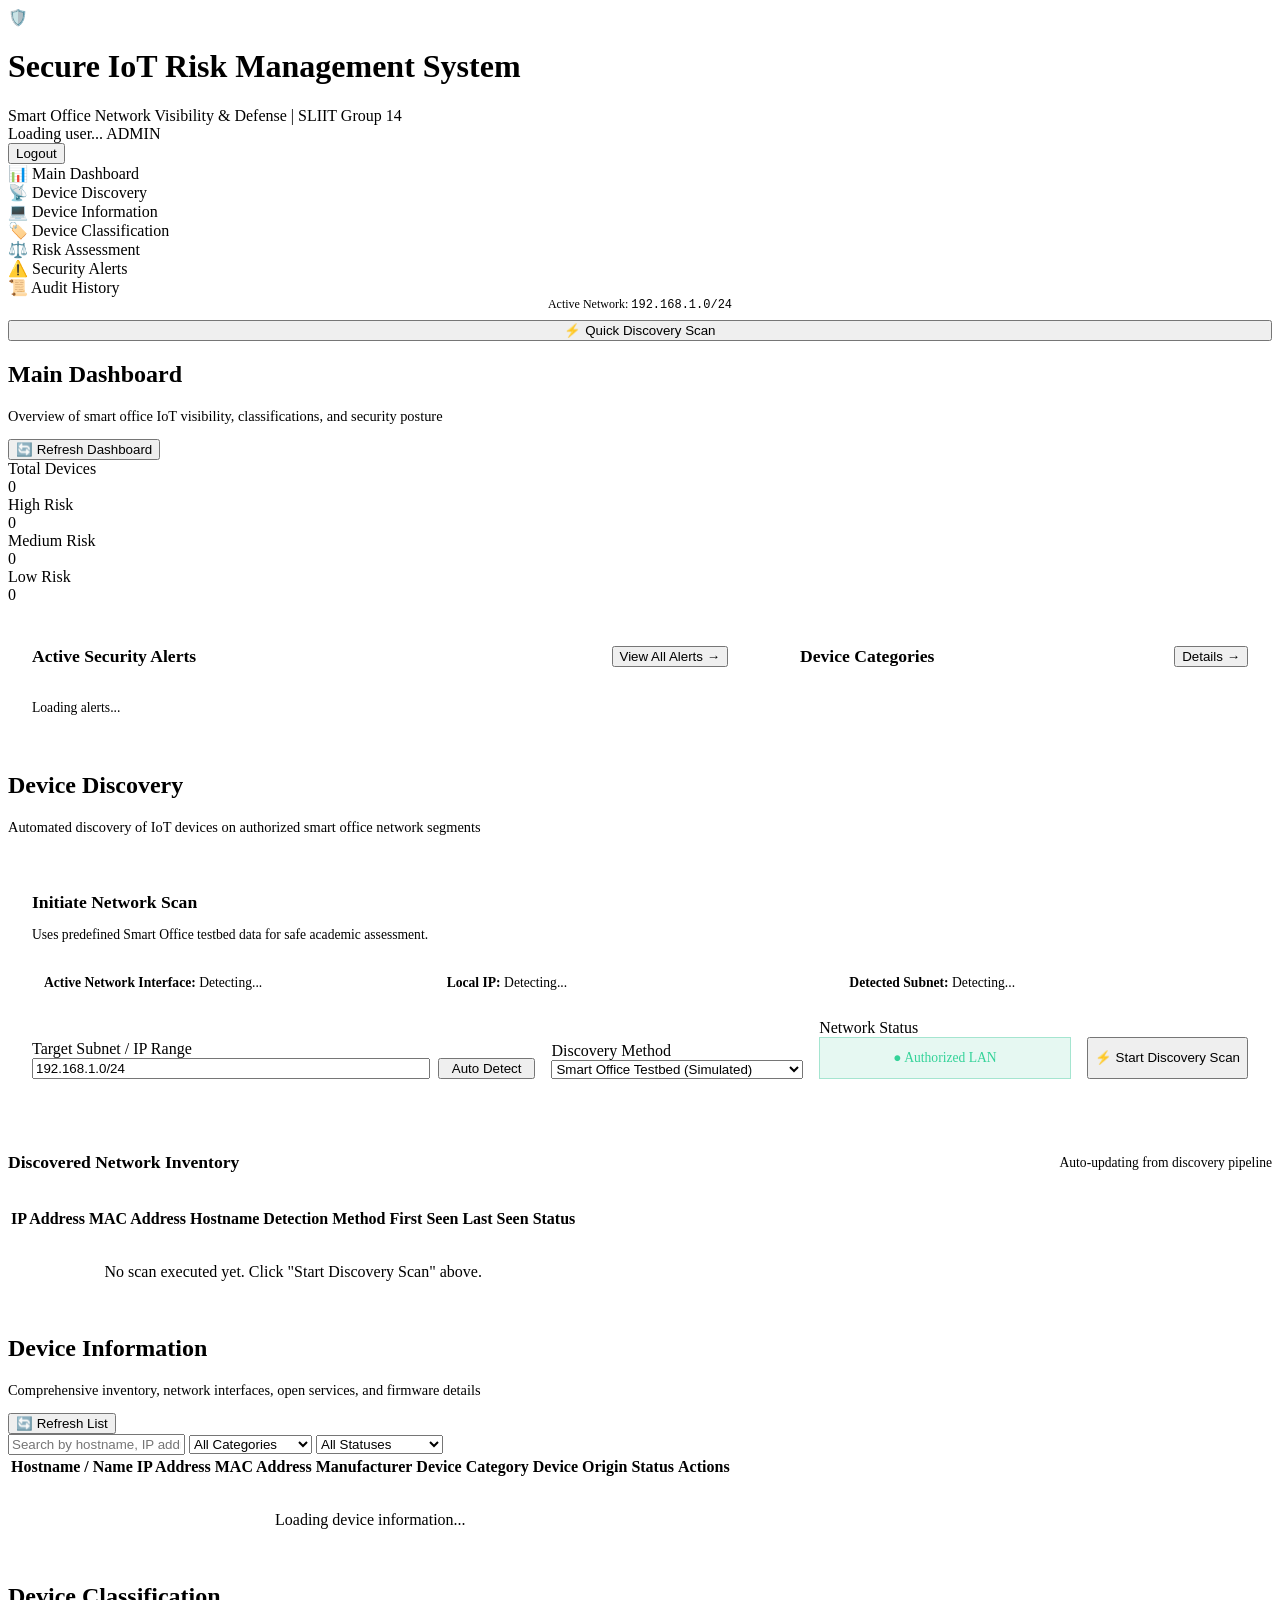
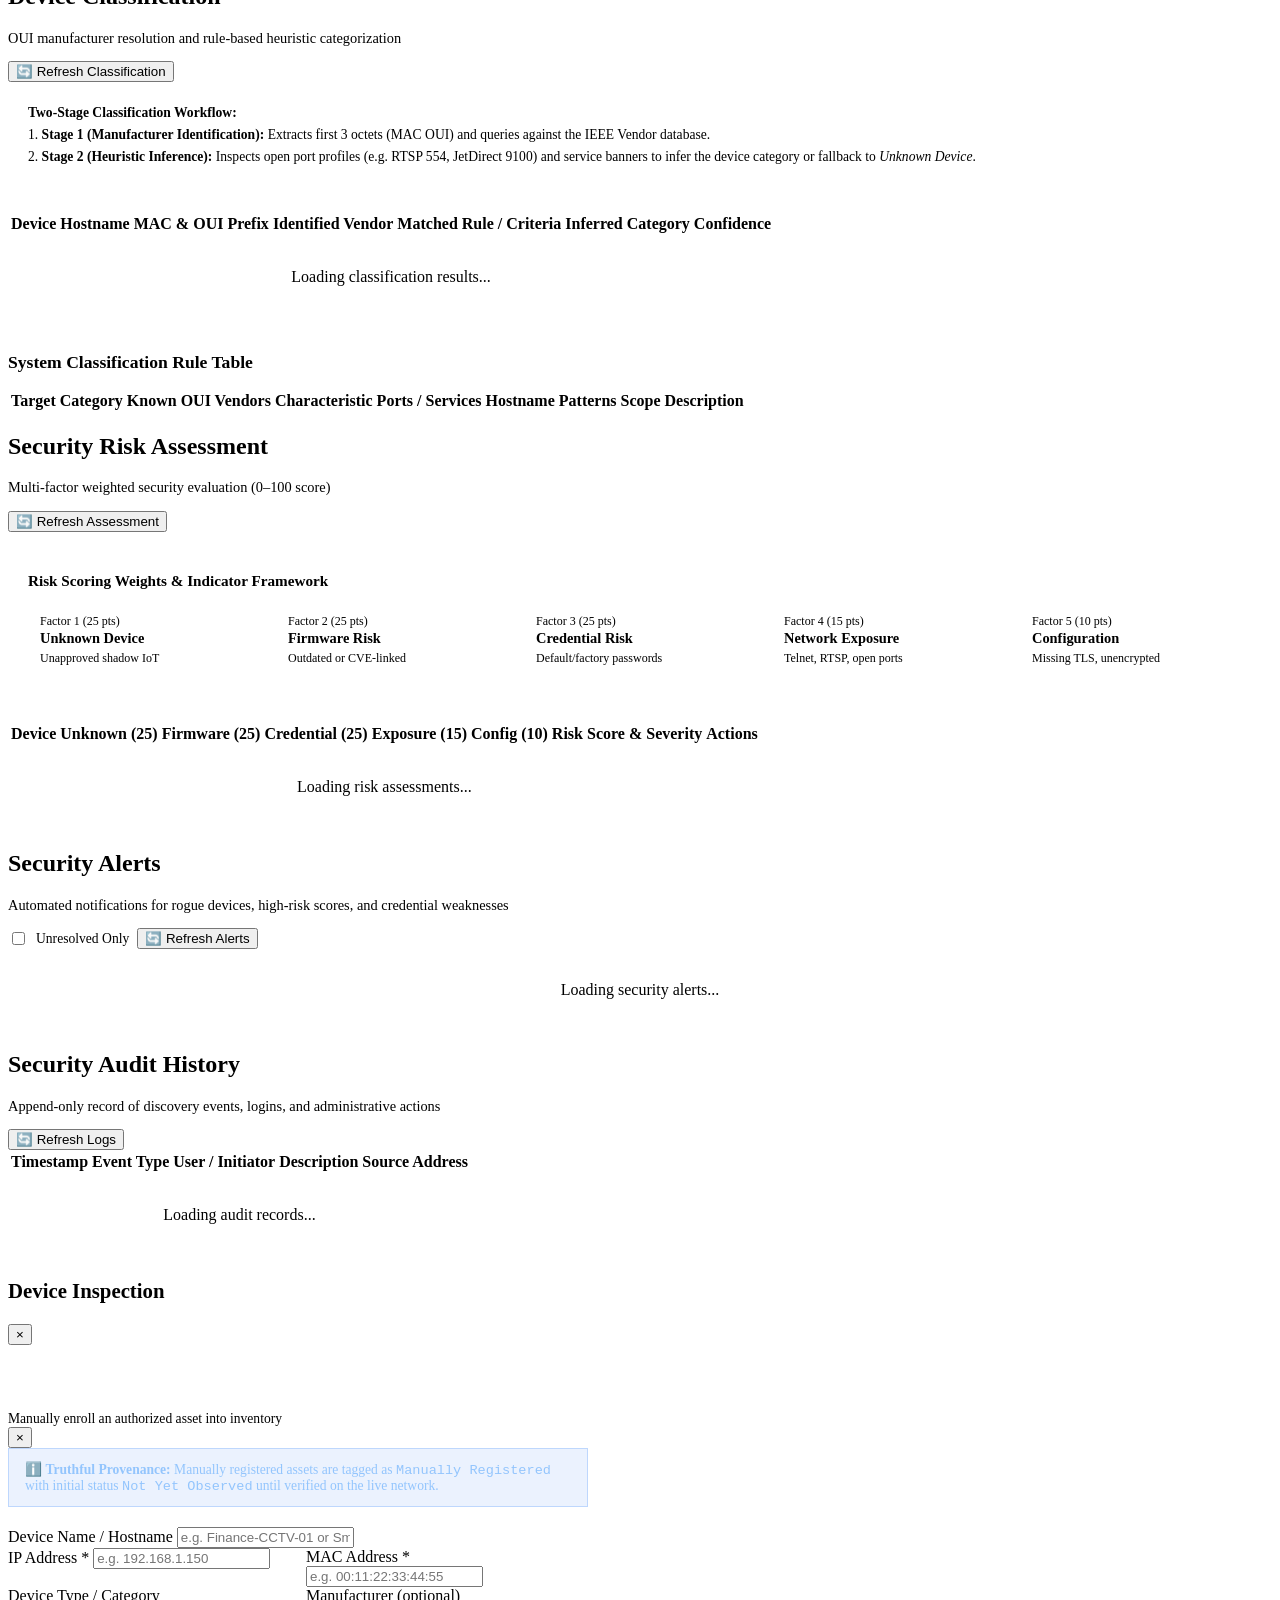
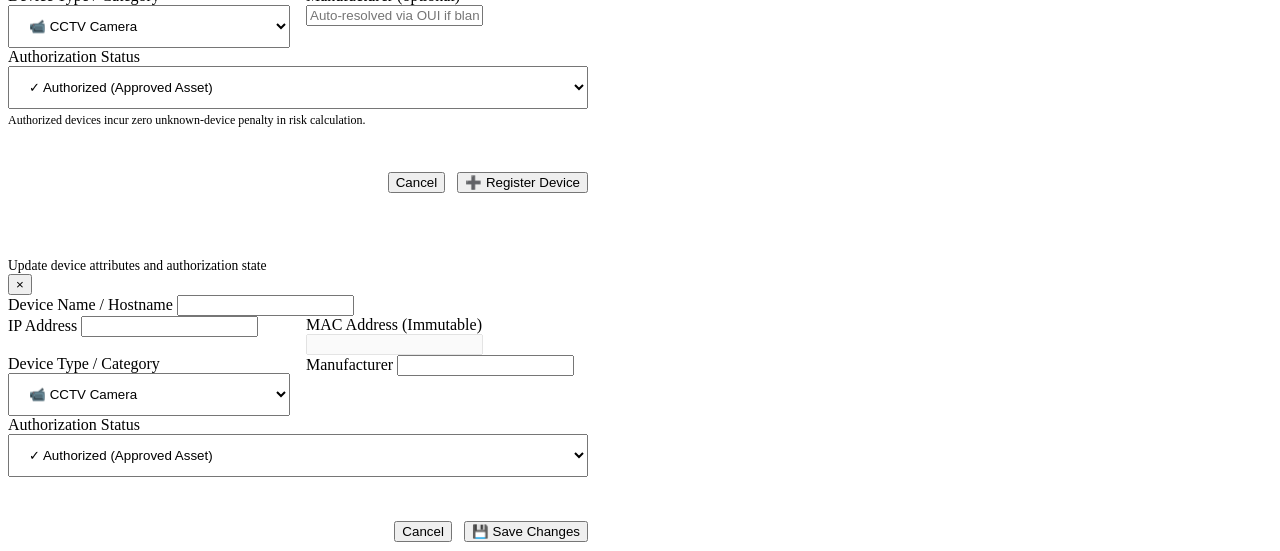
==== commit 226f92bf: "feat: implement device registration, authorization management, and truthful provenance tracking" ====
--- a/frontend/templates/index.html
+++ b/frontend/templates/index.html
@@ -136,20 +136,31 @@
         <!-- Discovery Controls Box -->
         <div style="background-color: var(--bg-card); border: 1px solid var(--border-color); border-radius: var(--radius); padding: 1.5rem; margin-bottom: 2rem;">
           <h3 style="font-size: 1.1rem; margin-bottom: 0.75rem;">Initiate Network Scan</h3>
-          <p style="font-size: 0.85rem; color: var(--text-muted); margin-bottom: 1.25rem;">
-            Scanning utilizes authorized test environment simulation data for safe, non-intrusive academic assessment.
+          <p id="scan-description" style="font-size: 0.85rem; color: var(--text-muted); margin-bottom: 1.25rem;">
+            Uses predefined Smart Office testbed data for safe academic assessment.
           </p>
+
+          <div id="network-info-panel" style="font-size: 0.85rem; color: var(--text-muted); margin-bottom: 1rem; padding: 0.75rem; border: 1px solid var(--border-color); border-radius: var(--radius); background-color: var(--bg-main);">
+            <div style="display: grid; grid-template-columns: 1fr 1fr 1fr; gap: 1rem;">
+              <div><strong>Active Network Interface:</strong> <span id="net-interface" class="tech-val">Detecting...</span></div>
+              <div><strong>Local IP:</strong> <span id="net-ip" class="tech-val">Detecting...</span></div>
+              <div><strong>Detected Subnet:</strong> <span id="net-subnet" class="tech-val">Detecting...</span></div>
+            </div>
+          </div>
 
           <div style="display: grid; grid-template-columns: 2fr 1fr 1fr auto; gap: 1rem; align-items: end;">
             <div>
               <label class="form-label" for="scan-subnet">Target Subnet / IP Range</label>
-              <input type="text" id="scan-subnet" class="form-input" value="192.168.1.0/24">
+              <div style="display: flex; gap: 0.5rem;">
+                <input type="text" id="scan-subnet" class="form-input" value="192.168.1.0/24" style="flex: 1;">
+                <button class="btn btn-secondary" onclick="autoDetectNetwork(true)" title="Auto Detect / Refresh Network" style="padding: 0 0.75rem;">Auto Detect</button>
+              </div>
             </div>
             <div>
               <label class="form-label" for="scan-mode">Discovery Method</label>
-              <select id="scan-mode" class="filter-select" style="width: 100%;">
-                <option value="simulated">Smart Office Testbed (Simulated LAN)</option>
-                <option value="active">Active Local Host Sweep (Fallback to Simulation)</option>
+              <select id="scan-mode" class="filter-select" style="width: 100%;" onchange="document.getElementById('scan-warning').style.display = this.value === 'active' ? 'block' : 'none'; document.getElementById('scan-description').innerText = this.value === 'active' ? 'Performs non-intrusive device discovery on the authorized private/test network.' : 'Uses predefined Smart Office testbed data for safe academic assessment.';">
+                <option value="simulated">Smart Office Testbed (Simulated)</option>
+                <option value="active">Authorized Network Discovery</option>
               </select>
             </div>
             <div>
@@ -165,7 +176,34 @@
             </div>
           </div>
 
+          <div id="scan-warning" style="display: none; margin-top: 1rem; padding: 0.75rem; border-radius: var(--radius); background-color: rgba(245, 158, 11, 0.15); border: 1px solid rgba(245, 158, 11, 0.3); color: #fbbf24; font-size: 0.85rem;">
+            ⚠️ Authorized private/test networks only. Do not scan public IP addresses.
+          </div>
+
           <div id="scan-feedback" style="margin-top: 1rem; display: none; padding: 0.75rem; border-radius: var(--radius); font-size: 0.85rem;"></div>
+          
+          <div id="skipped-hosts-section" style="display: none; margin-top: 1.5rem; background-color: var(--bg-main); border: 1px solid var(--border-color); border-radius: var(--radius); padding: 1rem;">
+            <h4 style="margin-bottom: 0.75rem; font-size: 0.95rem; color: #fff;">Observed Hosts — Not Added to Inventory</h4>
+            <div style="font-size: 0.85rem; color: var(--text-muted); margin-bottom: 0.75rem;">
+              <span id="scan-summary-active" style="font-weight: bold;">Active Hosts Detected: 0</span> | 
+              <span id="scan-summary-imported" style="font-weight: bold; color: var(--success);">Imported to Inventory: 0</span> | 
+              <span id="scan-summary-skipped" style="font-weight: bold; color: var(--warning);">Not Imported: 0</span>
+            </div>
+            <div style="overflow-x: auto;">
+              <table class="data-table" style="font-size: 0.85rem; margin-bottom: 0;">
+                <thead>
+                  <tr>
+                    <th>IP Address</th>
+                    <th>MAC Address</th>
+                    <th>Import Status</th>
+                    <th>Reason</th>
+                  </tr>
+                </thead>
+                <tbody id="skipped-hosts-table-body">
+                </tbody>
+              </table>
+            </div>
+          </div>
         </div>
 
         <!-- Discovered Assets Table -->
@@ -205,7 +243,12 @@
             <h2 class="page-title">Device Information</h2>
             <p style="color: var(--text-muted); font-size: 0.9rem;">Comprehensive inventory, network interfaces, open services, and firmware details</p>
           </div>
-          <button class="btn btn-secondary btn-sm" onclick="loadDeviceInventory()">🔄 Refresh List</button>
+          <div style="display: flex; gap: 0.75rem; align-items: center;">
+            <button id="add-device-btn" class="btn btn-primary" onclick="openRegisterDeviceModal()" style="display: none;">
+              ➕ Add New Device
+            </button>
+            <button class="btn btn-secondary btn-sm" onclick="loadDeviceInventory()">🔄 Refresh List</button>
+          </div>
         </div>
 
         <!-- Search & Filter Controls -->
@@ -224,6 +267,7 @@
           <select id="info-filter-status" class="filter-select" onchange="filterDeviceInventory()">
             <option value="">All Statuses</option>
             <option value="Online">Online</option>
+            <option value="Not Yet Observed">Not Yet Observed</option>
             <option value="Offline">Offline</option>
           </select>
         </div>
@@ -238,7 +282,7 @@
                 <th>MAC Address</th>
                 <th>Manufacturer</th>
                 <th>Device Category</th>
-                <th>Firmware Version</th>
+                <th>Device Origin</th>
                 <th>Status</th>
                 <th>Actions</th>
               </tr>
@@ -454,12 +498,157 @@
         <!-- Injected dynamic content -->
       </div>
     </div>
+  <!-- Device Manual Registration Modal (Admin Only) -->
+  <div id="register-device-modal" class="modal-backdrop">
+    <div class="modal-box" style="max-width: 580px;">
+      <div class="modal-header">
+        <div>
+          <h3 style="font-size: 1.3rem; color: #fff;">Register New Device</h3>
+          <div style="font-size: 0.85rem; color: var(--text-muted); margin-top: 0.25rem;">
+            Manually enroll an authorized asset into inventory
+          </div>
+        </div>
+        <button class="close-btn" onclick="closeRegisterDeviceModal()">&times;</button>
+      </div>
+
+      <form id="register-device-form" onsubmit="submitRegisterDevice(event)">
+        <div style="background-color: rgba(59, 130, 246, 0.1); border: 1px solid rgba(59, 130, 246, 0.25); border-radius: var(--radius); padding: 0.75rem 1rem; margin-bottom: 1.25rem; font-size: 0.85rem; color: #93c5fd;">
+          ℹ️ <strong>Truthful Provenance:</strong> Manually registered assets are tagged as <code>Manually Registered</code> with initial status <code>Not Yet Observed</code> until verified on the live network.
+        </div>
+
+        <div id="register-error-msg" style="display: none; background-color: rgba(239, 68, 68, 0.15); border: 1px solid rgba(239, 68, 68, 0.3); color: #f87171; border-radius: var(--radius); padding: 0.75rem; margin-bottom: 1.25rem; font-size: 0.85rem;"></div>
+
+        <div class="form-group">
+          <label class="form-label" for="reg-hostname">Device Name / Hostname</label>
+          <input type="text" id="reg-hostname" class="form-input" placeholder="e.g. Finance-CCTV-01 or SmartLock-MainGate">
+        </div>
+
+        <div style="display: grid; grid-template-columns: 1fr 1fr; gap: 1rem;">
+          <div class="form-group">
+            <label class="form-label" for="reg-ip">IP Address <span style="color: var(--danger);">*</span></label>
+            <input type="text" id="reg-ip" class="form-input" placeholder="e.g. 192.168.1.150" required>
+          </div>
+
+          <div class="form-group">
+            <label class="form-label" for="reg-mac">MAC Address <span style="color: var(--danger);">*</span></label>
+            <input type="text" id="reg-mac" class="form-input" placeholder="e.g. 00:11:22:33:44:55" required>
+          </div>
+        </div>
+
+        <div style="display: grid; grid-template-columns: 1fr 1fr; gap: 1rem;">
+          <div class="form-group">
+            <label class="form-label" for="reg-type">Device Type / Category</label>
+            <select id="reg-type" class="filter-select" style="width: 100%; padding: 0.75rem 1rem;">
+              <option value="CCTV Camera">📹 CCTV Camera</option>
+              <option value="Printer">🖨️ Printer</option>
+              <option value="Smart Lock">🔒 Smart Lock</option>
+              <option value="Sensor">🌡️ Sensor</option>
+              <option value="Smart Plug">🔌 Smart Plug</option>
+              <option value="Network Device">📡 Network Device</option>
+              <option value="Unknown Device">❓ Unknown / Other IoT</option>
+            </select>
+          </div>
+
+          <div class="form-group">
+            <label class="form-label" for="reg-mfg">Manufacturer (optional)</label>
+            <input type="text" id="reg-mfg" class="form-input" placeholder="Auto-resolved via OUI if blank">
+          </div>
+        </div>
+
+        <div class="form-group">
+          <label class="form-label" for="reg-auth-status">Authorization Status</label>
+          <select id="reg-auth-status" class="filter-select" style="width: 100%; padding: 0.75rem 1rem;">
+            <option value="true">✓ Authorized (Approved Asset)</option>
+            <option value="false">⚠️ Pending Approval (Unregistered / Quarantine)</option>
+          </select>
+          <small style="color: var(--text-muted); font-size: 0.75rem; display: block; margin-top: 0.25rem;">
+            Authorized devices incur zero unknown-device penalty in risk calculation.
+          </small>
+        </div>
+
+        <div style="display: flex; justify-content: flex-end; gap: 0.75rem; margin-top: 1.5rem; border-top: 1px solid var(--border-color); padding-top: 1.25rem;">
+          <button type="button" class="btn btn-secondary" onclick="closeRegisterDeviceModal()">Cancel</button>
+          <button type="submit" id="reg-submit-btn" class="btn btn-primary">➕ Register Device</button>
+        </div>
+      </form>
+    </div>
+  </div>
+
+  <!-- Edit Device Modal (Admin Only) -->
+  <div id="edit-device-modal" class="modal-backdrop">
+    <div class="modal-box" style="max-width: 580px;">
+      <div class="modal-header">
+        <div>
+          <h3 style="font-size: 1.3rem; color: #fff;">Edit Device Metadata</h3>
+          <div id="edit-device-subtitle" style="font-size: 0.85rem; color: var(--text-muted); margin-top: 0.25rem;">
+            Update device attributes and authorization state
+          </div>
+        </div>
+        <button class="close-btn" onclick="closeEditDeviceModal()">&times;</button>
+      </div>
+
+      <form id="edit-device-form" onsubmit="submitEditDevice(event)">
+        <input type="hidden" id="edit-device-id">
+
+        <div id="edit-error-msg" style="display: none; background-color: rgba(239, 68, 68, 0.15); border: 1px solid rgba(239, 68, 68, 0.3); color: #f87171; border-radius: var(--radius); padding: 0.75rem; margin-bottom: 1.25rem; font-size: 0.85rem;"></div>
+
+        <div class="form-group">
+          <label class="form-label" for="edit-hostname">Device Name / Hostname</label>
+          <input type="text" id="edit-hostname" class="form-input" required>
+        </div>
+
+        <div style="display: grid; grid-template-columns: 1fr 1fr; gap: 1rem;">
+          <div class="form-group">
+            <label class="form-label" for="edit-ip">IP Address</label>
+            <input type="text" id="edit-ip" class="form-input" required>
+          </div>
+
+          <div class="form-group">
+            <label class="form-label" for="edit-mac">MAC Address (Immutable)</label>
+            <input type="text" id="edit-mac" class="form-input" disabled style="opacity: 0.6; cursor: not-allowed;">
+          </div>
+        </div>
+
+        <div style="display: grid; grid-template-columns: 1fr 1fr; gap: 1rem;">
+          <div class="form-group">
+            <label class="form-label" for="edit-type">Device Type / Category</label>
+            <select id="edit-type" class="filter-select" style="width: 100%; padding: 0.75rem 1rem;">
+              <option value="CCTV Camera">📹 CCTV Camera</option>
+              <option value="Printer">🖨️ Printer</option>
+              <option value="Smart Lock">🔒 Smart Lock</option>
+              <option value="Sensor">🌡️ Sensor</option>
+              <option value="Smart Plug">🔌 Smart Plug</option>
+              <option value="Network Device">📡 Network Device</option>
+              <option value="Unknown Device">❓ Unknown / Other IoT</option>
+            </select>
+          </div>
+
+          <div class="form-group">
+            <label class="form-label" for="edit-mfg">Manufacturer</label>
+            <input type="text" id="edit-mfg" class="form-input">
+          </div>
+        </div>
+
+        <div class="form-group">
+          <label class="form-label" for="edit-auth-status">Authorization Status</label>
+          <select id="edit-auth-status" class="filter-select" style="width: 100%; padding: 0.75rem 1rem;">
+            <option value="true">✓ Authorized (Approved Asset)</option>
+            <option value="false">⚠️ Pending Approval (Unauthorized)</option>
+          </select>
+        </div>
+
+        <div style="display: flex; justify-content: flex-end; gap: 0.75rem; margin-top: 1.5rem; border-top: 1px solid var(--border-color); padding-top: 1.25rem;">
+          <button type="button" class="btn btn-secondary" onclick="closeEditDeviceModal()">Cancel</button>
+          <button type="submit" id="edit-submit-btn" class="btn btn-primary">💾 Save Changes</button>
+        </div>
+      </form>
+    </div>
   </div>
 
   <!-- Toast Notification Container -->
   <div id="toast-container" class="toast-container"></div>
 
   <script src="/static/js/auth.js"></script>
-  <script src="/static/js/app.js?v=2"></script>
+  <script src="/static/js/app.js?v=6"></script>
 </body>
 </html>
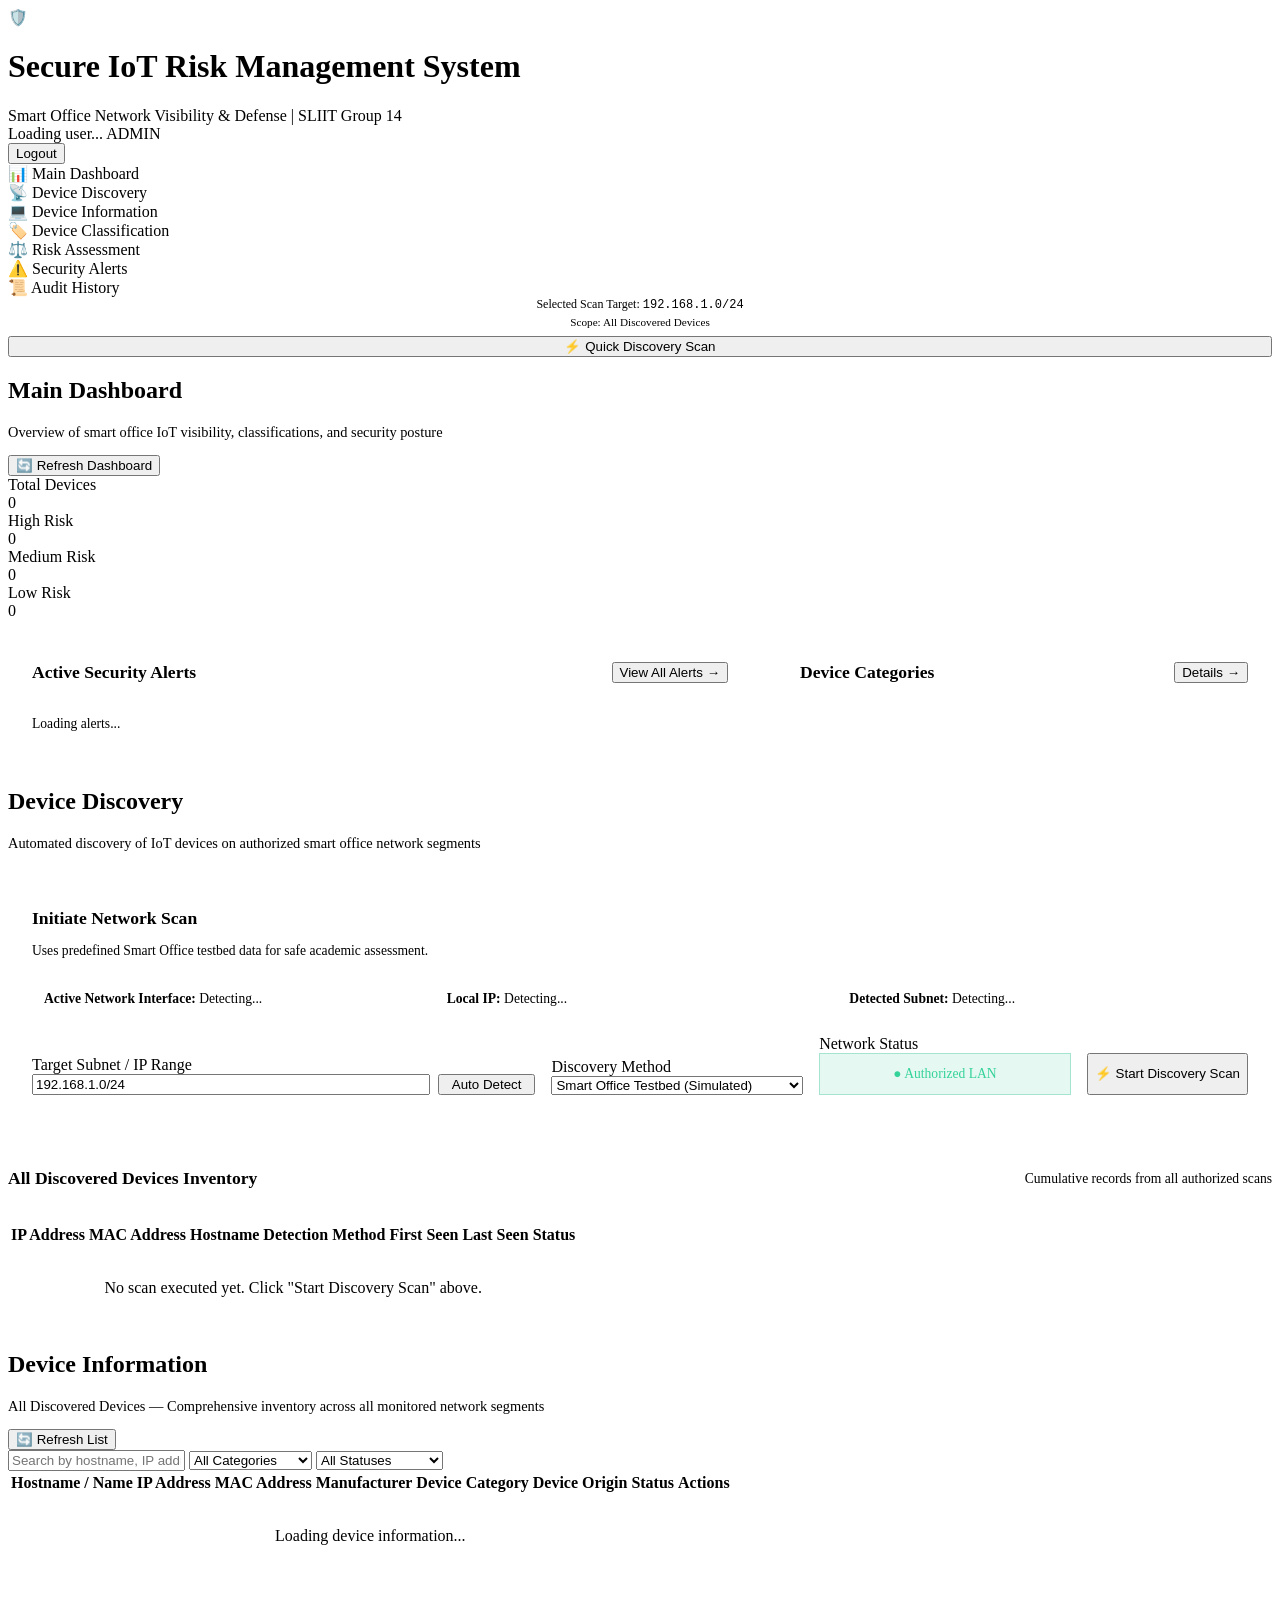
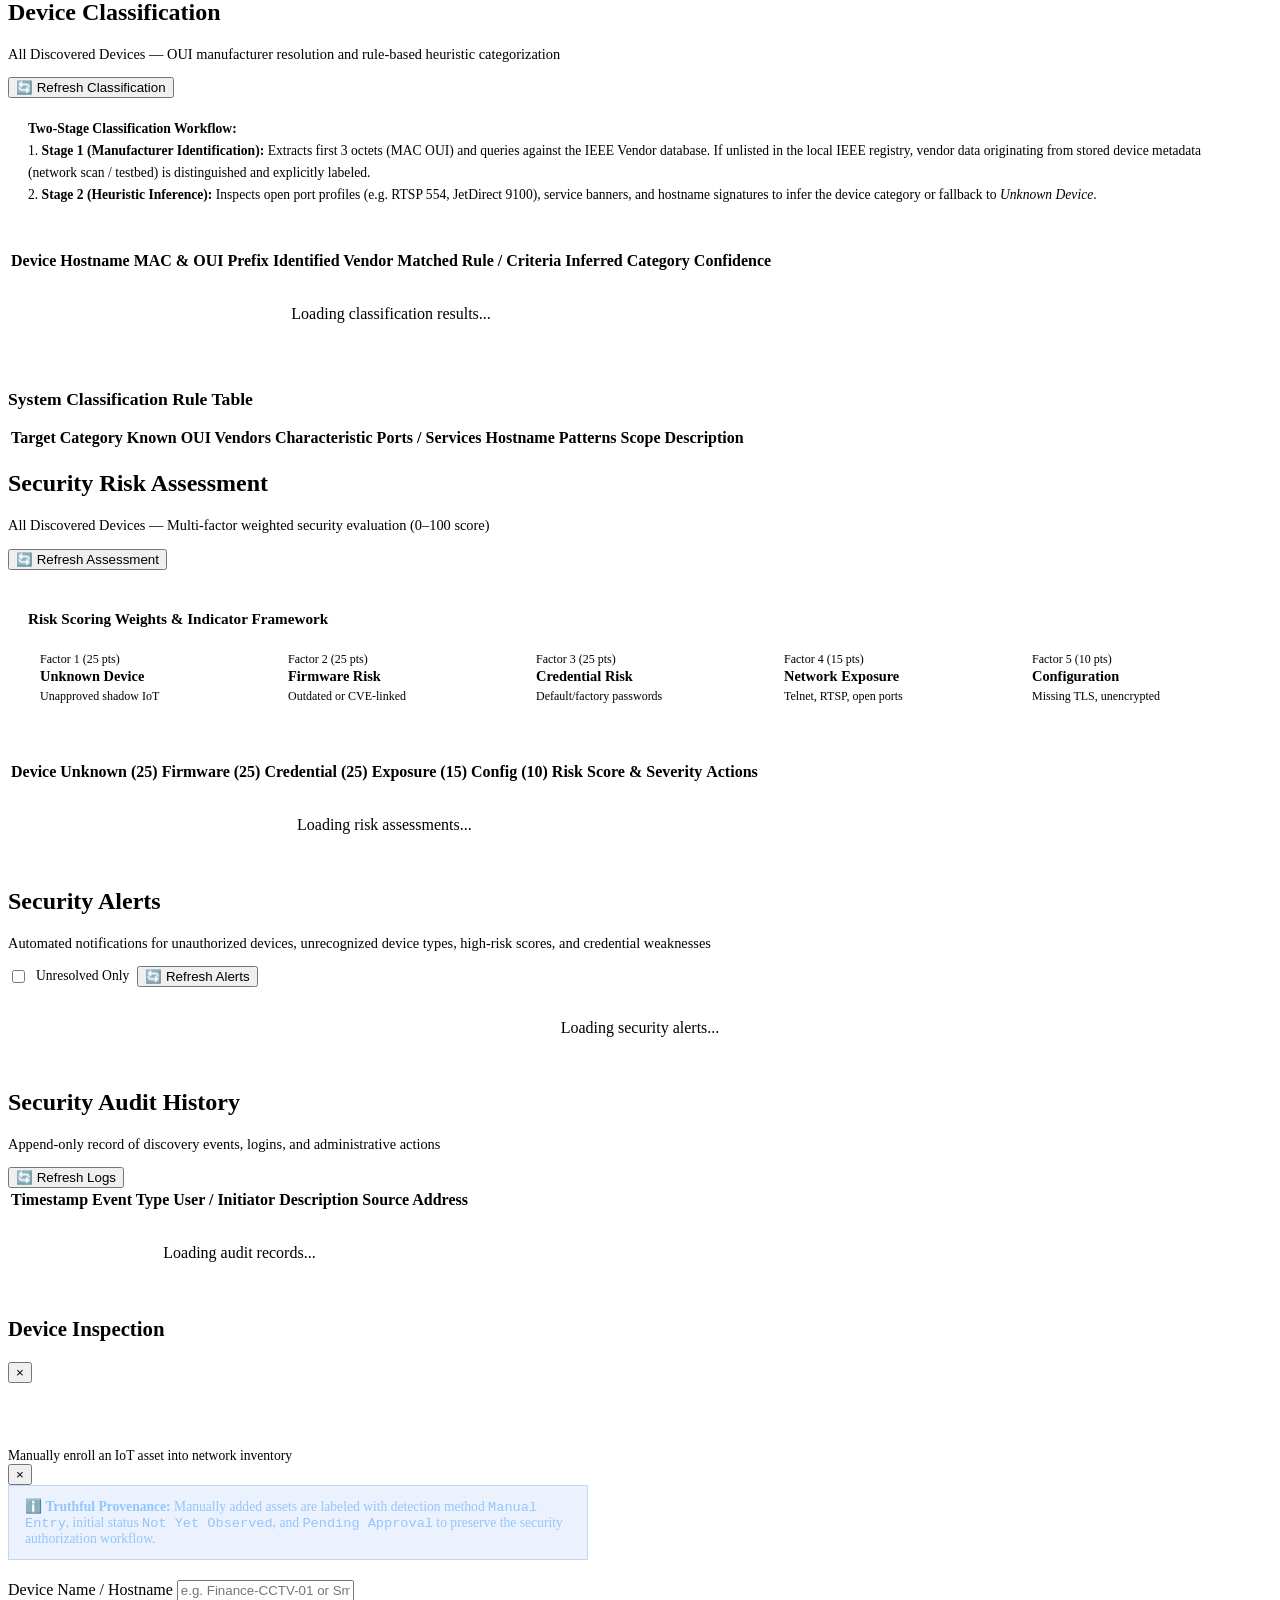
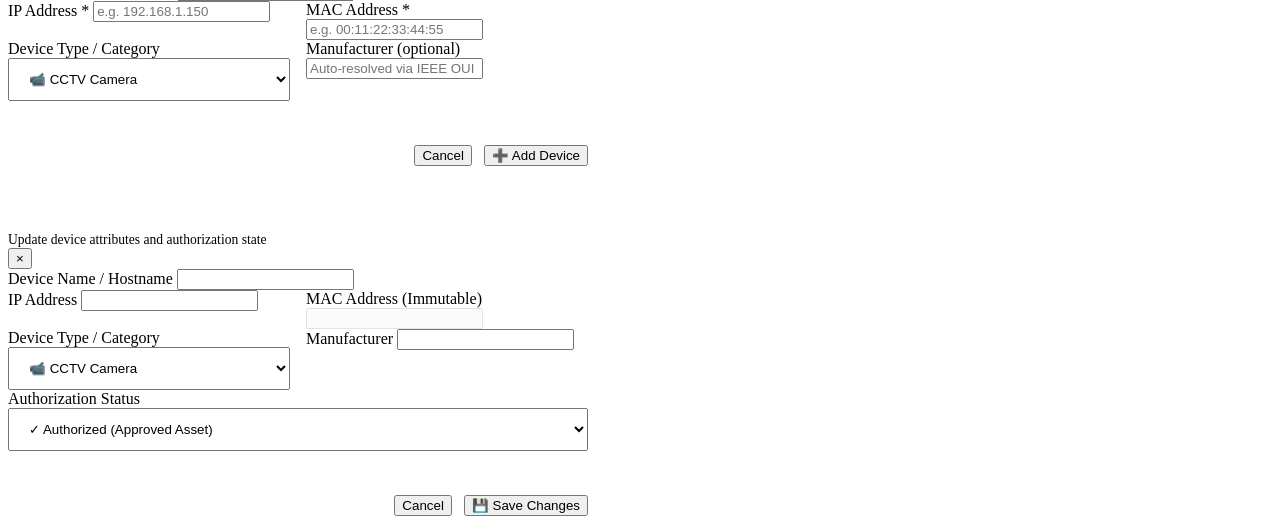
==== commit 0de076a0: "feat: complete RBAC enforcement, network scope clarity, manufacturer provenance, and alert decouplin" ====
--- a/frontend/templates/index.html
+++ b/frontend/templates/index.html
@@ -4,7 +4,7 @@
   <meta charset="UTF-8">
   <meta name="viewport" content="width=device-width, initial-scale=1.0">
   <title>Secure IoT Device Discovery & Risk Management System</title>
-  <link rel="stylesheet" href="/static/css/style.css?v=2">
+  <link rel="stylesheet" href="/static/css/style.css?v=10">
 </head>
 <body>
   <!-- Header (Chapter 11.2) -->
@@ -53,10 +53,11 @@
       </div>
 
       <div class="sidebar-bottom">
-        <div style="font-size: 0.75rem; color: var(--text-muted); text-align: center; margin-bottom: 0.5rem;">
-          Active Network: <code>192.168.1.0/24</code>
-        </div>
-        <button class="btn" style="width: 100%; justify-content: center;" onclick="quickScan()">
+        <div style="font-size: 0.75rem; color: var(--text-muted); text-align: center; margin-bottom: 0.5rem;" id="sidebar-network-scope">
+          Selected Scan Target: <code id="sidebar-target-subnet">192.168.1.0/24</code>
+          <div style="font-size: 0.7rem; color: var(--text-muted); margin-top: 0.25rem;">Scope: All Discovered Devices</div>
+        </div>
+        <button id="quick-scan-btn" class="btn" style="width: 100%; justify-content: center;" onclick="quickScan()">
           ⚡ Quick Discovery Scan
         </button>
       </div>
@@ -208,8 +209,8 @@
 
         <!-- Discovered Assets Table -->
         <div style="display: flex; justify-content: space-between; align-items: center; margin-bottom: 1rem;">
-          <h3 style="font-size: 1.1rem;">Discovered Network Inventory</h3>
-          <span style="font-size: 0.85rem; color: var(--text-muted);">Auto-updating from discovery pipeline</span>
+          <h3 style="font-size: 1.1rem;">All Discovered Devices Inventory</h3>
+          <span style="font-size: 0.85rem; color: var(--text-muted);">Cumulative records from all authorized scans</span>
         </div>
 
         <div class="table-container">
@@ -241,11 +242,11 @@
         <div class="page-title-row">
           <div>
             <h2 class="page-title">Device Information</h2>
-            <p style="color: var(--text-muted); font-size: 0.9rem;">Comprehensive inventory, network interfaces, open services, and firmware details</p>
+            <p style="color: var(--text-muted); font-size: 0.9rem;">All Discovered Devices &mdash; Comprehensive inventory across all monitored network segments</p>
           </div>
           <div style="display: flex; gap: 0.75rem; align-items: center;">
             <button id="add-device-btn" class="btn btn-primary" onclick="openRegisterDeviceModal()" style="display: none;">
-              ➕ Add New Device
+              ➕ Add Device
             </button>
             <button class="btn btn-secondary btn-sm" onclick="loadDeviceInventory()">🔄 Refresh List</button>
           </div>
@@ -303,7 +304,7 @@
         <div class="page-title-row">
           <div>
             <h2 class="page-title">Device Classification</h2>
-            <p style="color: var(--text-muted); font-size: 0.9rem;">OUI manufacturer resolution and rule-based heuristic categorization</p>
+            <p style="color: var(--text-muted); font-size: 0.9rem;">All Discovered Devices &mdash; OUI manufacturer resolution and rule-based heuristic categorization</p>
           </div>
           <button class="btn btn-secondary btn-sm" onclick="loadClassificationData()">🔄 Refresh Classification</button>
         </div>
@@ -312,9 +313,9 @@
         <div style="background-color: var(--bg-card); border: 1px solid var(--border-color); border-radius: var(--radius); padding: 1.25rem; margin-bottom: 1.5rem; font-size: 0.85rem; line-height: 1.6;">
           <strong>Two-Stage Classification Workflow:</strong>
           <br>
-          1. <strong>Stage 1 (Manufacturer Identification):</strong> Extracts first 3 octets (MAC OUI) and queries against the IEEE Vendor database.
+          1. <strong>Stage 1 (Manufacturer Identification):</strong> Extracts first 3 octets (MAC OUI) and queries against the IEEE Vendor database. If unlisted in the local IEEE registry, vendor data originating from stored device metadata (network scan / testbed) is distinguished and explicitly labeled.
           <br>
-          2. <strong>Stage 2 (Heuristic Inference):</strong> Inspects open port profiles (e.g. RTSP 554, JetDirect 9100) and service banners to infer the device category or fallback to <em>Unknown Device</em>.
+          2. <strong>Stage 2 (Heuristic Inference):</strong> Inspects open port profiles (e.g. RTSP 554, JetDirect 9100), service banners, and hostname signatures to infer the device category or fallback to <em>Unknown Device</em>.
         </div>
 
         <div class="table-container" style="margin-bottom: 2rem;">
@@ -364,7 +365,7 @@
         <div class="page-title-row">
           <div>
             <h2 class="page-title">Security Risk Assessment</h2>
-            <p style="color: var(--text-muted); font-size: 0.9rem;">Multi-factor weighted security evaluation (0–100 score)</p>
+            <p style="color: var(--text-muted); font-size: 0.9rem;">All Discovered Devices &mdash; Multi-factor weighted security evaluation (0–100 score)</p>
           </div>
           <button class="btn btn-secondary btn-sm" onclick="loadRiskAssessmentData()">🔄 Refresh Assessment</button>
         </div>
@@ -432,7 +433,7 @@
         <div class="page-title-row">
           <div>
             <h2 class="page-title">Security Alerts</h2>
-            <p style="color: var(--text-muted); font-size: 0.9rem;">Automated notifications for rogue devices, high-risk scores, and credential weaknesses</p>
+            <p style="color: var(--text-muted); font-size: 0.9rem;">Automated notifications for unauthorized devices, unrecognized device types, high-risk scores, and credential weaknesses</p>
           </div>
           <div style="display: flex; gap: 0.5rem; align-items: center;">
             <label style="display: flex; align-items: center; gap: 0.5rem; font-size: 0.85rem; color: var(--text-muted); cursor: pointer;">
@@ -498,14 +499,16 @@
         <!-- Injected dynamic content -->
       </div>
     </div>
+  </div>
+
   <!-- Device Manual Registration Modal (Admin Only) -->
   <div id="register-device-modal" class="modal-backdrop">
     <div class="modal-box" style="max-width: 580px;">
       <div class="modal-header">
         <div>
-          <h3 style="font-size: 1.3rem; color: #fff;">Register New Device</h3>
+          <h3 style="font-size: 1.3rem; color: #fff;">Add Device</h3>
           <div style="font-size: 0.85rem; color: var(--text-muted); margin-top: 0.25rem;">
-            Manually enroll an authorized asset into inventory
+            Manually enroll an IoT asset into network inventory
           </div>
         </div>
         <button class="close-btn" onclick="closeRegisterDeviceModal()">&times;</button>
@@ -513,7 +516,7 @@
 
       <form id="register-device-form" onsubmit="submitRegisterDevice(event)">
         <div style="background-color: rgba(59, 130, 246, 0.1); border: 1px solid rgba(59, 130, 246, 0.25); border-radius: var(--radius); padding: 0.75rem 1rem; margin-bottom: 1.25rem; font-size: 0.85rem; color: #93c5fd;">
-          ℹ️ <strong>Truthful Provenance:</strong> Manually registered assets are tagged as <code>Manually Registered</code> with initial status <code>Not Yet Observed</code> until verified on the live network.
+          ℹ️ <strong>Truthful Provenance:</strong> Manually added assets are labeled with detection method <code>Manual Entry</code>, initial status <code>Not Yet Observed</code>, and <code>Pending Approval</code> to preserve the security authorization workflow.
         </div>
 
         <div id="register-error-msg" style="display: none; background-color: rgba(239, 68, 68, 0.15); border: 1px solid rgba(239, 68, 68, 0.3); color: #f87171; border-radius: var(--radius); padding: 0.75rem; margin-bottom: 1.25rem; font-size: 0.85rem;"></div>
@@ -551,24 +554,13 @@
 
           <div class="form-group">
             <label class="form-label" for="reg-mfg">Manufacturer (optional)</label>
-            <input type="text" id="reg-mfg" class="form-input" placeholder="Auto-resolved via OUI if blank">
-          </div>
-        </div>
-
-        <div class="form-group">
-          <label class="form-label" for="reg-auth-status">Authorization Status</label>
-          <select id="reg-auth-status" class="filter-select" style="width: 100%; padding: 0.75rem 1rem;">
-            <option value="true">✓ Authorized (Approved Asset)</option>
-            <option value="false">⚠️ Pending Approval (Unregistered / Quarantine)</option>
-          </select>
-          <small style="color: var(--text-muted); font-size: 0.75rem; display: block; margin-top: 0.25rem;">
-            Authorized devices incur zero unknown-device penalty in risk calculation.
-          </small>
+            <input type="text" id="reg-mfg" class="form-input" placeholder="Auto-resolved via IEEE OUI if blank">
+          </div>
         </div>
 
         <div style="display: flex; justify-content: flex-end; gap: 0.75rem; margin-top: 1.5rem; border-top: 1px solid var(--border-color); padding-top: 1.25rem;">
           <button type="button" class="btn btn-secondary" onclick="closeRegisterDeviceModal()">Cancel</button>
-          <button type="submit" id="reg-submit-btn" class="btn btn-primary">➕ Register Device</button>
+          <button type="submit" id="reg-submit-btn" class="btn btn-primary">➕ Add Device</button>
         </div>
       </form>
     </div>
@@ -649,6 +641,6 @@
   <div id="toast-container" class="toast-container"></div>
 
   <script src="/static/js/auth.js"></script>
-  <script src="/static/js/app.js?v=6"></script>
+  <script src="/static/js/app.js?v=10"></script>
 </body>
 </html>
